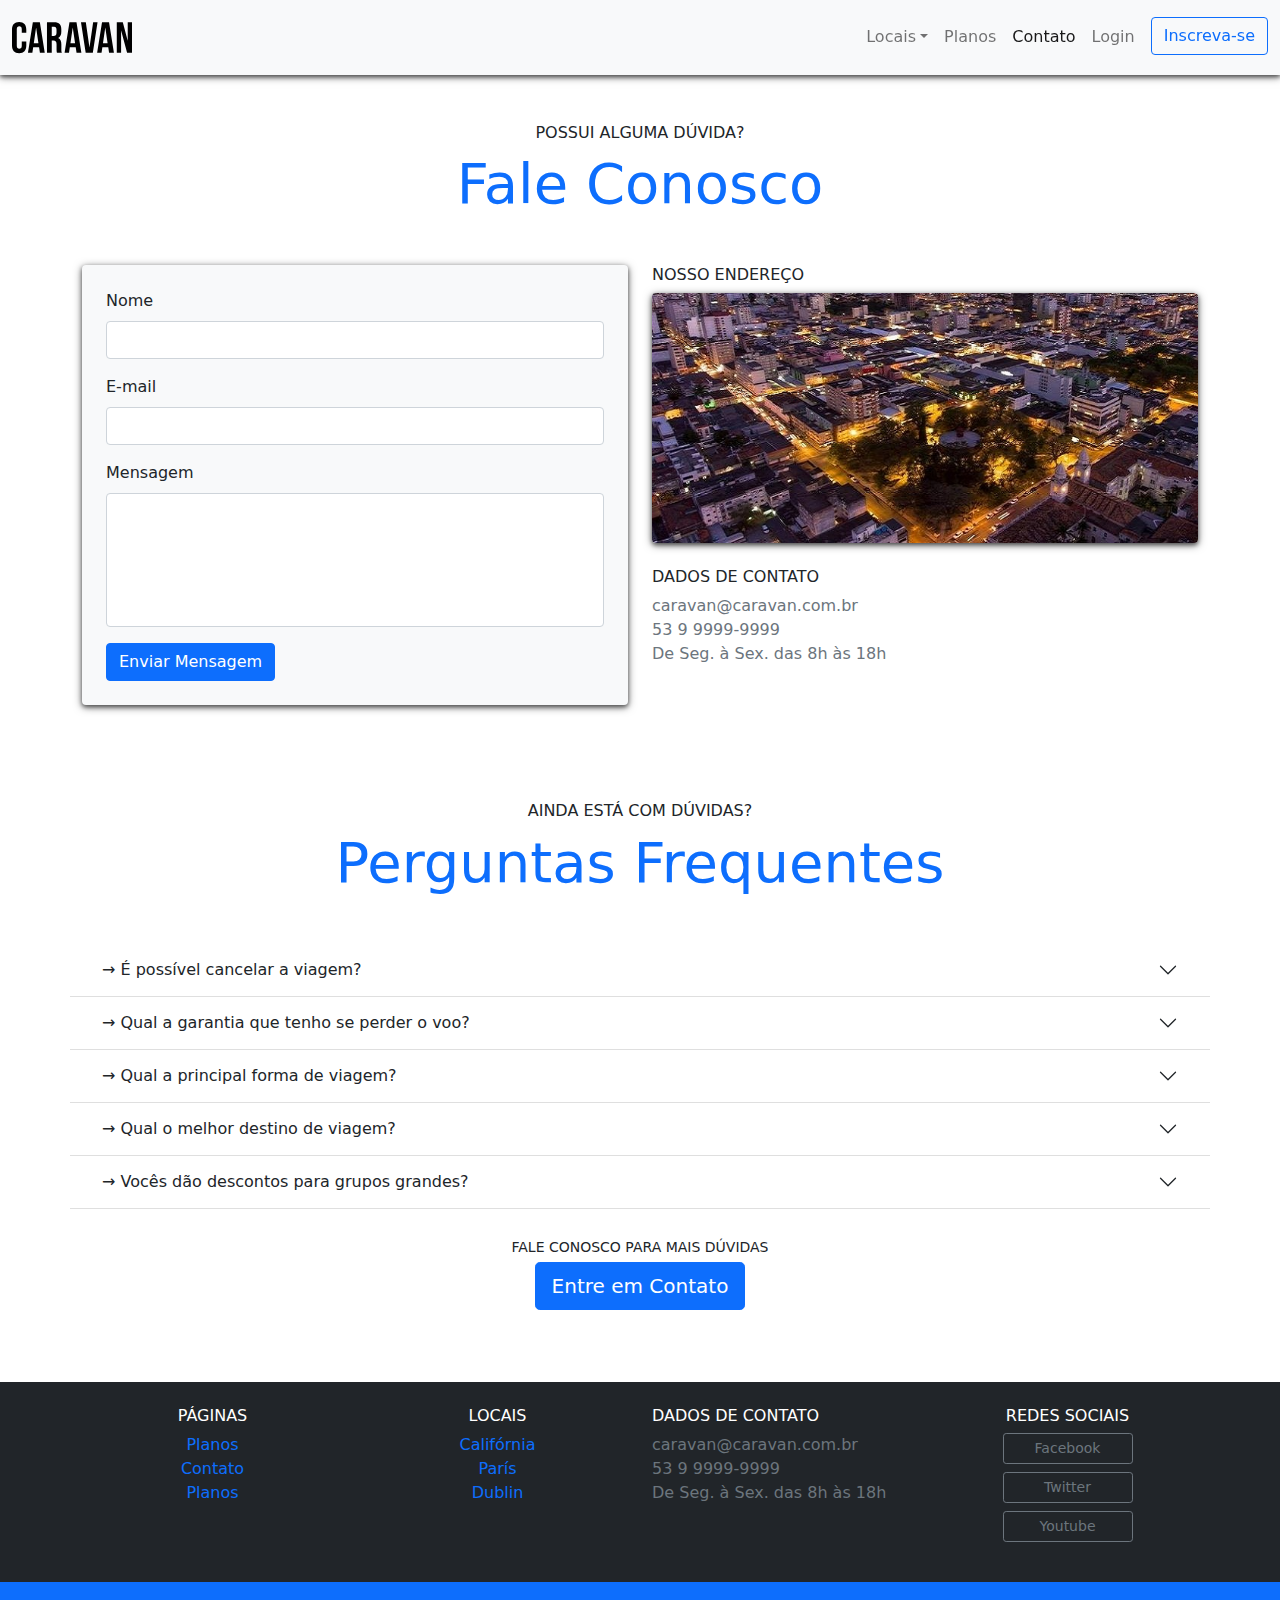
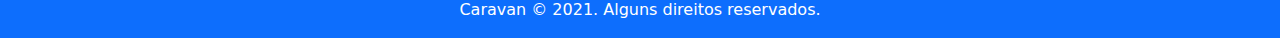
==== contato.html @ 6554577b "inscricao-ok" ====
<!DOCTYPE html>
<html lang="pt-br">
    <head>
        <meta charset="UTF-8" />
        <meta http-equiv="X-UA-Compatible" content="IE=edge" />
        <meta name="viewport" content="width=device-width, initial-scale=1.0, shrink-to-fit=no" />
        <link rel="stylesheet" href="bootstrap.css" />
        <link rel="stylesheet" href="style.css" />
        <title>Caravan - Contato</title>
    </head>
    <body>

        <!---------------------------------------------------------------------------------->
        <!--------------------------- MENU DE NAVEGAÇÃO ------------------------------------>
        <!---------------------------------------------------------------------------------->

        <nav class="navbar fixed-top navbar-expand-md navbar-light bg-light py-3 box-shadow">
            <div class="container-fluid">
                <a class="navbar-brand" href="index.html">
                    <img src="img/caravan.svg" alt="Caravan" />
                </a>
                <button
                    class="navbar-toggler"
                    type="button"
                    data-bs-toggle="collapse"
                    data-bs-target="#navbarSupportedContent"
                    aria-controls="navbarSupportedContent"
                    aria-expanded="false"
                    aria-label="Abrir Navegação"
                >
                    <span class="navbar-toggler-icon"></span>
                </button>
                <div class="collapse navbar-collapse" id="navbarSupportedContent">
                    <ul class="navbar-nav ms-auto">
                        <li class="nav-item dropdown">
                            <a
                                class="nav-link dropdown-toggle"
                                href="local.html"
                                id="navbarDropdown"
                                role="button"
                                data-bs-toggle="dropdown"
                                aria-expanded="false"
                                >Locais</a
                            >
                            <ul class="dropdown-menu" aria-labelledby="navbarDropdown">
                                <li><a class="dropdown-item" href="local.html">Califórnia</a></li>
                                <li><a class="dropdown-item" href="local.html">París</a></li>
                                <li><a class="dropdown-item" href="local.html">Dublin</a></li>
                            </ul>
                        </li>
                        <li class="nav-item">
                            <a class="nav-link" href="planos.html">Planos</a>
                        </li>
                        <li class="nav-item">
                            <a class="nav-link active" href="contato.html">Contato</a>
                        </li>
                        <li class="nav-item">
                            <a class="nav-link" data-bs-toggle="modal" data-bs-target="#modalLogin" href="#">Login</a>
                        </li>
                        <li class="nav-item">
                            <a class="btn btn-outline-primary ms-md-2" href="inscricao.html">Inscreva-se</a>
                        </li>
                    </ul>
                </div>
            </div>
        </nav>

        <!------------------------------------------------------------------------------->
        <!-------------------------------- MODAL ---------------------------------------->
        <!------------------------------------------------------------------------------->

        <div class="modal fade" id="modalLogin" tabindex="-1" aria-labelledby="modalLoginLabel" aria-hidden="true">
            <div class="modal-dialog">
              <div class="modal-content">
                <div class="modal-header">
                    <h5 class="modal-title" id="modalLoginLabel">Entre na sua Conta</h5>
                    <button type="button" class="btn-close" data-bs-dismiss="modal" aria-label="Close"></button>
                </div>
                <div class="modal-body">
                    <form>
                        <div class="mb-3">
                          <label for="loginEmail" class="form-label">E-mail</label>
                          <input type="email" class="form-control" id="loginEmail">
                        </div>
                        <div class="mb-3">
                          <label for="inputPassword" class="form-label">Senha</label>
                          <input type="password" class="form-control" id="inputPassword">
                        </div>
                        <div class="mb-3 form-check">
                          <input type="checkbox" class="form-check-input" id="check-box">
                          <label class="form-check-label" for="check-box">Lembrar-me</label>
                        </div>
                        <button type="submit" class="btn btn-primary">Entrar na conta</button>
                        <div id="passwordHelp" class="form-text">Esqueceu a senha?
                            <a href="$">Clique aqui.</a>
                        </div>
                      </form>
                </div>
              </div>
            </div>
          </div>

        <!------------------------------------------------------------------------------>
        <!------------------------------- CONTATO -------------------------------------->
        <!------------------------------------------------------------------------------>

        <section class="container">
            <div class="my-5 text-center">
                <span class="h6 d-block">POSSUI ALGUMA DÚVIDA?</span>
                <h1 class="display-4 text-primary">Fale Conosco</h1>  
            </div>
            <div class="row">
                <div class="col-lg mb-5">
                    <form class="bg-light rounded p-4 box-shadow" action="">
                        <div class="mb-3">
                            <label for="nome" class="form-label">Nome</label>
                            <input type="text" class="form-control" id="nome">
                        </div>
                        <div class="mb-3">
                            <label for="email" class="form-label">E-mail</label>
                            <input type="email" class="form-control" id="email">
                        </div>
                        <div class="mb-3">
                            <label for="mensagem" class="form-label">Mensagem</label>
                            <textarea class="form-control" id="mensagem" rows="5" style="resize: none"></textarea>
                        </div>
                        <button type="submit" class="btn btn-primary">Enviar Mensagem</button>
                    </form>    
                </div>
                <div class="col-lg">
                    <h2 class="h6">NOSSO ENDEREÇO</h2>
                    <a href="#">
                        <img class="img-fluid box-shadow rounded mb-4" src="img/mapa.png" alt="Endereço da Empresa">
                    </a>
                    <h2 class="h6">DADOS DE CONTATO</h2>
                    <ul class="list-unstyled text-secondary">
                        <li>caravan@caravan.com.br</li>
                        <li>53 9 9999-9999</li>
                        <li>De Seg. à Sex. das 8h às 18h</li>
                    </ul>
                </div>
            </div>    
        </section>

        <!------------------------------------------------------------------------------->
        <!--------------------------------- ACCORDION ----------------------------------->
        <!------------------------------------------------------------------------------->

        <section class="container">
            <div class="my-5 text-center">
                <span class="h6 d-block">AINDA ESTÁ COM DÚVIDAS?</span>
                <h2 class="display-4 text-primary">Perguntas Frequentes</h2>
            </div>
            <div class="accordion accordion-flush row justify-content-center" id="accordionFlushExample">
                <div class="accordion-item .col-4">
                    <h2 class="accordion-header" id="flush-headingOne">
                        <button
                            class="accordion-button collapsed"
                            type="button"
                            data-bs-toggle="collapse"
                            data-bs-target="#flush-collapseOne"
                            aria-expanded="false"
                            aria-controls="flush-collapseOne"
                        >
                            → É possível cancelar a viagem?
                        </button>
                    </h2>
                    <div
                        id="flush-collapseOne"
                        class="accordion-collapse collapse"
                        aria-labelledby="flush-headingOne"
                        data-bs-parent="#accordionFlushExample"
                    >
                        <div class="accordion-body">
                            Conforme o que está previsto em lei, o consumidor que não pode viajar tem o direito de desistir e efetuar facilmente o cancelamento de pacote de viagem sem maiores burocracias. Este procedimento precisa ser tão simples e prático como o fechamento do contrato ou compra das passagens.
                        </div>
                    </div>
                </div>
                <div class="accordion-item .col-4">
                    <h2 class="accordion-header" id="flush-headingTwo">
                        <button
                            class="accordion-button collapsed"
                            type="button"
                            data-bs-toggle="collapse"
                            data-bs-target="#flush-collapseTwo"
                            aria-expanded="false"
                            aria-controls="flush-collapseTwo"
                        >
                            → Qual a garantia que tenho se perder o voo?
                        </button>
                    </h2>
                    <div
                        id="flush-collapseTwo"
                        class="accordion-collapse collapse"
                        aria-labelledby="flush-headingTwo"
                        data-bs-parent="#accordionFlushExample"
                    >
                        <div class="accordion-body">
                            No entanto, nem tudo esta perdido, já que de acordo com as determinações da Agência Nacional de Aviação Civil, ANAC, a passagem aérea tem validade de 12 meses a partir de sua emissão, o que quer dizer que, mesmo perdendo o voo, você não perderá o dinheiro investido na passagem.
                        </div>
                    </div>
                </div>
                <div class="accordion-item .col-4">
                    <h2 class="accordion-header" id="flush-headingThree">
                        <button
                            class="accordion-button collapsed"
                            type="button"
                            data-bs-toggle="collapse"
                            data-bs-target="#flush-collapseThree"
                            aria-expanded="false"
                            aria-controls="flush-collapseThree"
                        >
                            → Qual a principal forma de viagem?
                        </button>
                    </h2>
                    <div
                        id="flush-collapseThree"
                        class="accordion-collapse collapse"
                        aria-labelledby="flush-headingThree"
                        data-bs-parent="#accordionFlushExample"
                    >
                        <div class="accordion-body">
                            Caso a viagem seja durante as suas férias ou folgas, você deve considerar destinos mais próximos. O custo de passagens aéreas mais o tempo que você vai passar no avião não compensa uma semana na Europa ou em qualquer outro lugar longe. Isso faz com que o custo benefício da viagem (levando em consideração as experiências que você poderia ter) seja muito baixo.
                        </div>
                    </div>
                </div>
                <div class="accordion-item .col-6">
                    <h2 class="accordion-header" id="flush-headingFour">
                        <button
                            class="accordion-button collapsed"
                            type="button"
                            data-bs-toggle="collapse"
                            data-bs-target="#flush-collapseFour"
                            aria-expanded="false"
                            aria-controls="flush-collapseFour"
                        >
                            → Qual o melhor destino de viagem?
                        </button>
                    </h2>
                    <div
                        id="flush-collapseFour"
                        class="accordion-collapse collapse"
                        aria-labelledby="flush-headingFour"
                        data-bs-parent="#accordionFlushExample"
                    >
                        <div class="accordion-body">
                            O interesse crescente dos brasileiros (e estrangeiros) pela - Califórnia (EUA) tem motivo! Dentro da nossa lista, certamente este é o país que reúne mais atrativos: praias, comida boa, belíssima arquitetura, voos diretos do Brasil e um custo bem mais baixo que seus vizinhos do norte.
                        </div>
                    </div>
                </div>
                <div class="accordion-item .col-6">
                    <h2 class="accordion-header" id="flush-headingFive">
                        <button
                            class="accordion-button collapsed"
                            type="button"
                            data-bs-toggle="collapse"
                            data-bs-target="#flush-collapseFive"
                            aria-expanded="false"
                            aria-controls="flush-collapseFive"
                        >
                            → Vocês dão descontos para grupos grandes?
                        </button>
                    </h2>
                    <div
                        id="flush-collapseFive"
                        class="accordion-collapse collapse"
                        aria-labelledby="flush-headingFive"
                        data-bs-parent="#accordionFlushExample"
                    >
                        <div class="accordion-body">
                            Sim, se houver um grupo de no mínimo 8 pessoas, entrar em conotato conosco. Nossa idéia é sempre dar descontos para grupos de pessoas que fazem viagens juntos.
                        </div>
                    </div>
                </div>
            <div class="text-center my-4">
                <p class="small m-1">FALE CONOSCO PARA MAIS DÚVIDAS</p>
                <a class="btn btn-primary btn-lg" href="contato.html">Entre em Contato</a>
            </div>
        </section>

        <!------------------------------------------------------------------------------->
        <!---------------------------------- FOOTER ------------------------------------->
        <!------------------------------------------------------------------------------->

        <footer class="bg-dark text-white mt-5">
            <div class="container py-4">
                <div class="row">
                    <div class="col-md-3 col-6 text-center">
                        <h4 class="h6">PÁGINAS</h4>
                        <ul class="list-unstyled">
                            <li>
                                <a href="planos.html">Planos</a>
                            </li>
                            <li>
                                <a href="contato.html">Contato</a>
                            </li>
                            <li>
                                <a href="inscricao.html">Planos</a>
                            </li>
                        </ul>
                    </div>
                    <div class="col-md-3 col-6 text-center">
                        <h4 class="h6">LOCAIS</h4>
                        <ul class="list-unstyled">
                            <li>
                                <a href="local.html">Califórnia</a>
                            </li>
                            <li>
                                <a href="local.html">París</a>
                            </li>
                            <li>
                                <a href="local.html">Dublin</a>
                            </li>
                        </ul>
                    </div>
                    <div class="col-md-3 col-6 ">
                        <h4 class="h6">DADOS DE CONTATO</h4>
                        <ul class="list-unstyled text-secondary">
                            <li>caravan@caravan.com.br</li>
                            <li>53 9 9999-9999</li>
                            <li>De Seg. à Sex. das 8h às 18h</li>
                        </ul>
                    </div>
                    <div class="col-md-3 col-6 text-center">
                        <h4 class="h6">REDES SOCIAIS</h4>
                        <ul class="list-unstyled">
                            <li>
                                <a class="btn btn-outline-secondary btn-sm d-block mb-2 mx-auto" style="max-width: 130px;" href="#">Facebook</a>
                            </li>
                            <li>
                                <a class="btn btn-outline-secondary btn-sm d-block mb-2 mx-auto" style="max-width: 130px;" href="#">Twitter</a>
                            </li>
                            <li>
                                <a class="btn btn-outline-secondary btn-sm d-block mb-2 mx-auto" style="max-width: 130px;" href="#">Youtube</a>
                            </li>
                        </ul>
                    </div>
                </div>
            </div>
            <div class="bg-primary text-center py-3">
                <p class="mb-0">Caravan © 2021. Alguns direitos reservados.</p>
            </div>
        </footer>

        <!------------------------------------------------------------------------------->
        <!--------------------------------- SCRIPTS ------------------------------------->
        <!------------------------------------------------------------------------------->

        <script type="text/javascript" src="bootstrap.js"></script>
        <script type="text/javascript" src="app.js"></script>
    </body>
</html>
---- style.css ----
body {
    padding-top: 75px; /* Para que o menu de navegação não fique por cima do conteúdo inicial do body. */
}

.box-shadow {
    box-shadow: 0 2px 4px 0 rgba(0, 0, 0, 0.5), 0 2px 8px 0 rgba(0, 0, 0, 0.5);
}

#home-quote {
    background: url(../img/bg-quote.jpg);
    background-size: cover;
}

a {
    text-decoration: none;
}

.lista-plano li {
    padding: 1rem;
}
.lista-plano li + li {
    border-top: 1px solid rgba(0, 0, 0, 0.2);
}

input::-webkit-outer-spin-button,
input::-webkit-inner-spin-button {
    -webkit-appearance: none;
    margin: 0;
}

input[type="number"] {
    -moz-appearance: textfield;
}

@media (max-width: 767px) {
    #home-quote .display-4 {
        font-size: 2.5rem;
    }
    body {
        padding: 0;
    }
    .fixed-top {
        position: relative;
    }
}
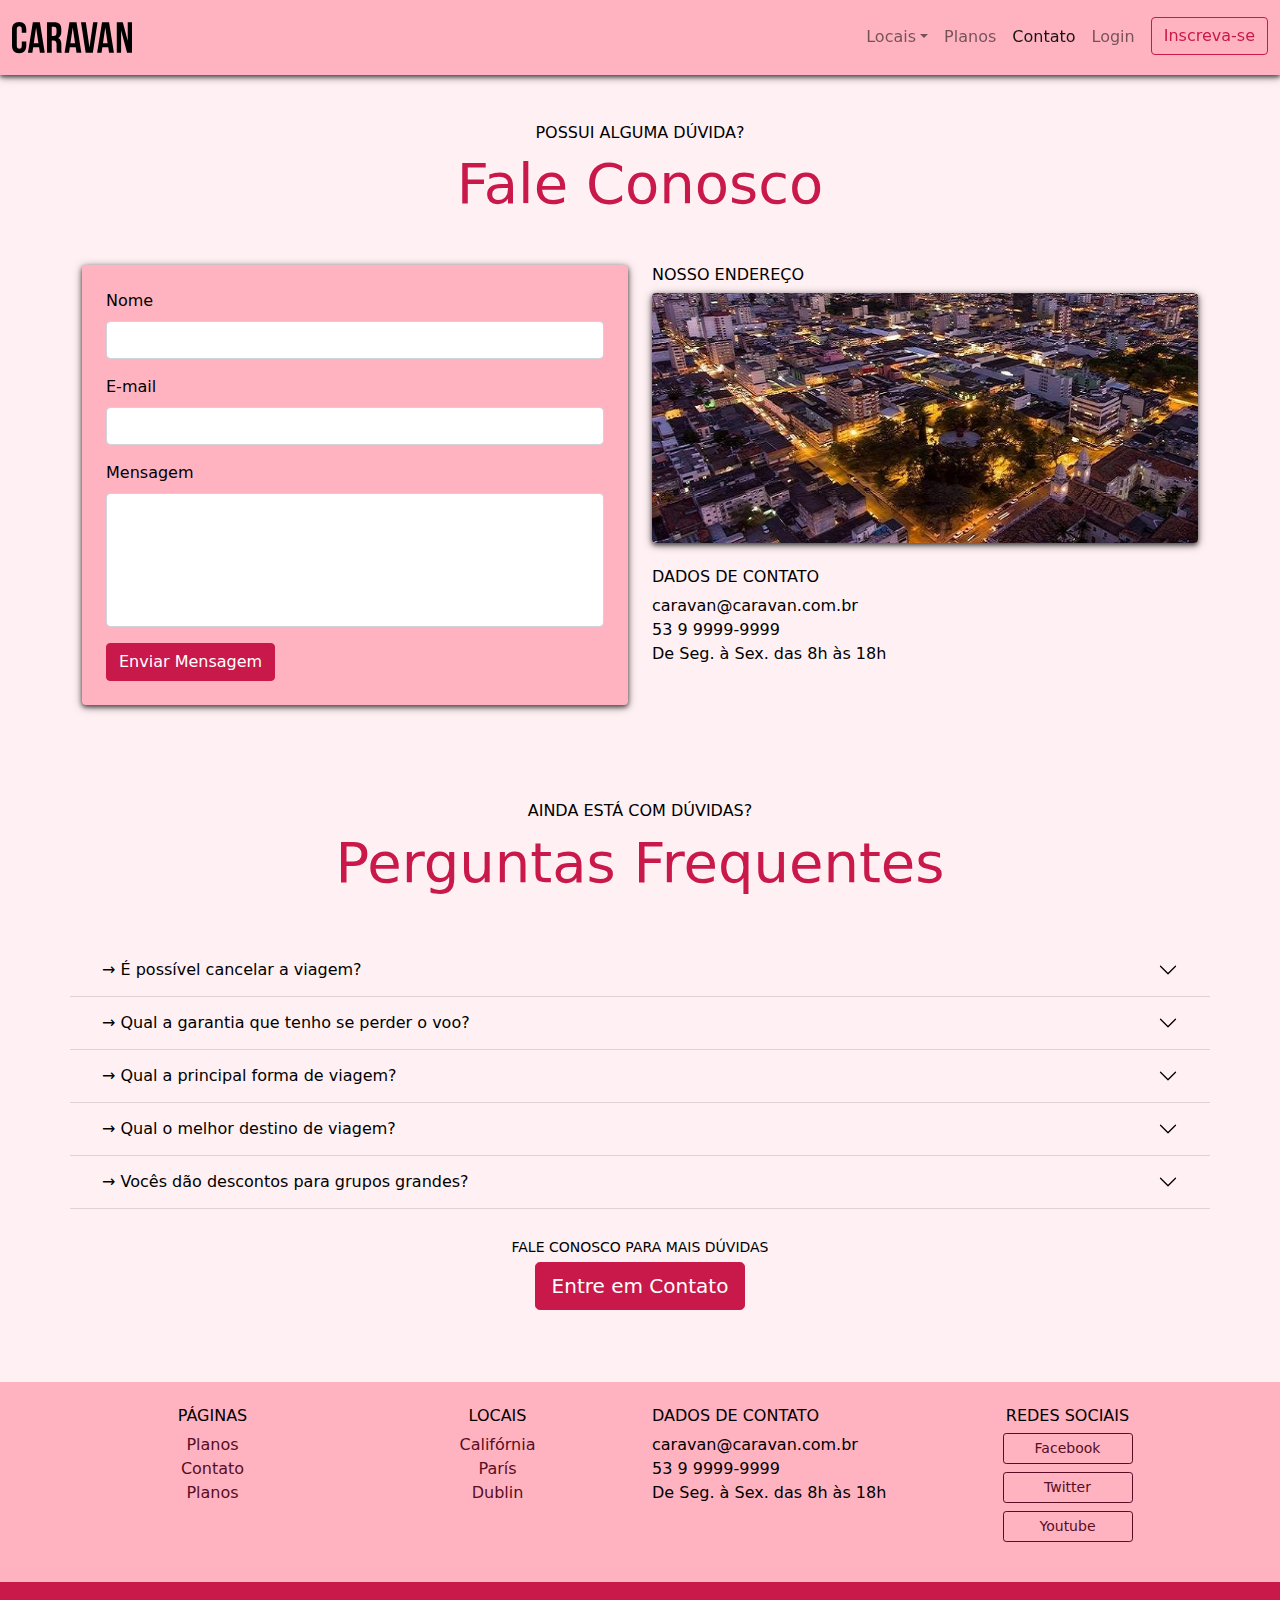
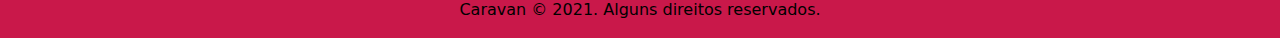
==== commit 6edccdbe: "style-colors" ====
--- a/contato.html
+++ b/contato.html
@@ -4,8 +4,8 @@
         <meta charset="UTF-8" />
         <meta http-equiv="X-UA-Compatible" content="IE=edge" />
         <meta name="viewport" content="width=device-width, initial-scale=1.0, shrink-to-fit=no" />
-        <link rel="stylesheet" href="bootstrap.css" />
-        <link rel="stylesheet" href="style.css" />
+        <link rel="stylesheet" href="css/bootstrap.css" />
+        <link rel="stylesheet" href="css/style.css" />
         <title>Caravan - Contato</title>
     </head>
     <body>
@@ -71,7 +71,7 @@
 
         <div class="modal fade" id="modalLogin" tabindex="-1" aria-labelledby="modalLoginLabel" aria-hidden="true">
             <div class="modal-dialog">
-              <div class="modal-content">
+              <div class="modal-content bg-quite-white">
                 <div class="modal-header">
                     <h5 class="modal-title" id="modalLoginLabel">Entre na sua Conta</h5>
                     <button type="button" class="btn-close" data-bs-dismiss="modal" aria-label="Close"></button>
@@ -87,8 +87,8 @@
                           <input type="password" class="form-control" id="inputPassword">
                         </div>
                         <div class="mb-3 form-check">
-                          <input type="checkbox" class="form-check-input" id="check-box">
-                          <label class="form-check-label" for="check-box">Lembrar-me</label>
+                          <input type="checkbox" class="form-check-input pointer" id="check-box">
+                          <label class="form-check-label pointer" for="check-box">Lembrar-me</label>
                         </div>
                         <button type="submit" class="btn btn-primary">Entrar na conta</button>
                         <div id="passwordHelp" class="form-text">Esqueceu a senha?
@@ -133,7 +133,7 @@
                         <img class="img-fluid box-shadow rounded mb-4" src="img/mapa.png" alt="Endereço da Empresa">
                     </a>
                     <h2 class="h6">DADOS DE CONTATO</h2>
-                    <ul class="list-unstyled text-secondary">
+                    <ul class="list-unstyled">
                         <li>caravan@caravan.com.br</li>
                         <li>53 9 9999-9999</li>
                         <li>De Seg. à Sex. das 8h às 18h</li>
@@ -282,7 +282,7 @@
         <!---------------------------------- FOOTER ------------------------------------->
         <!------------------------------------------------------------------------------->
 
-        <footer class="bg-dark text-white mt-5">
+        <footer class="bg-dark  mt-5">
             <div class="container py-4">
                 <div class="row">
                     <div class="col-md-3 col-6 text-center">
@@ -315,7 +315,7 @@
                     </div>
                     <div class="col-md-3 col-6 ">
                         <h4 class="h6">DADOS DE CONTATO</h4>
-                        <ul class="list-unstyled text-secondary">
+                        <ul class="list-unstyled">
                             <li>caravan@caravan.com.br</li>
                             <li>53 9 9999-9999</li>
                             <li>De Seg. à Sex. das 8h às 18h</li>
@@ -346,7 +346,6 @@
         <!--------------------------------- SCRIPTS ------------------------------------->
         <!------------------------------------------------------------------------------->
 
-        <script type="text/javascript" src="bootstrap.js"></script>
-        <script type="text/javascript" src="app.js"></script>
+        <script type="text/javascript" src="js/bootstrap.js"></script>
     </body>
 </html>
--- a/css/style.css
+++ b/css/style.css
@@ -0,0 +1,53 @@
+body {
+    padding-top: 75px; /* Para que o menu de navegação não fique por cima do conteúdo inicial do body. */
+}
+
+.box-shadow {
+    box-shadow: 0 2px 4px 0 rgba(0, 0, 0, 0.5), 0 2px 8px 0 rgba(0, 0, 0, 0.5);
+}
+
+#home-quote {
+    background: url(../img/bg-quote.jpg);
+    background-size: cover;
+}
+
+a {
+    text-decoration: none;
+}
+
+.lista-plano li {
+    padding: 1rem;
+}
+.lista-plano li + li {
+    border-top: 1px solid rgba(0, 0, 0, 0.2);
+}
+
+.bg-quite-white {
+    background-color: #fff0f3 !important;
+}
+
+.pointer:hover {
+    cursor: pointer;
+}
+
+input::-webkit-outer-spin-button,
+input::-webkit-inner-spin-button {
+    -webkit-appearance: none;
+    margin: 0;
+}
+
+input[type="number"] {
+    -moz-appearance: textfield;
+}
+
+@media (max-width: 767px) {
+    #home-quote .display-4 {
+        font-size: 2.5rem;
+    }
+    body {
+        padding: 0;
+    }
+    .fixed-top {
+        position: relative;
+    }
+}
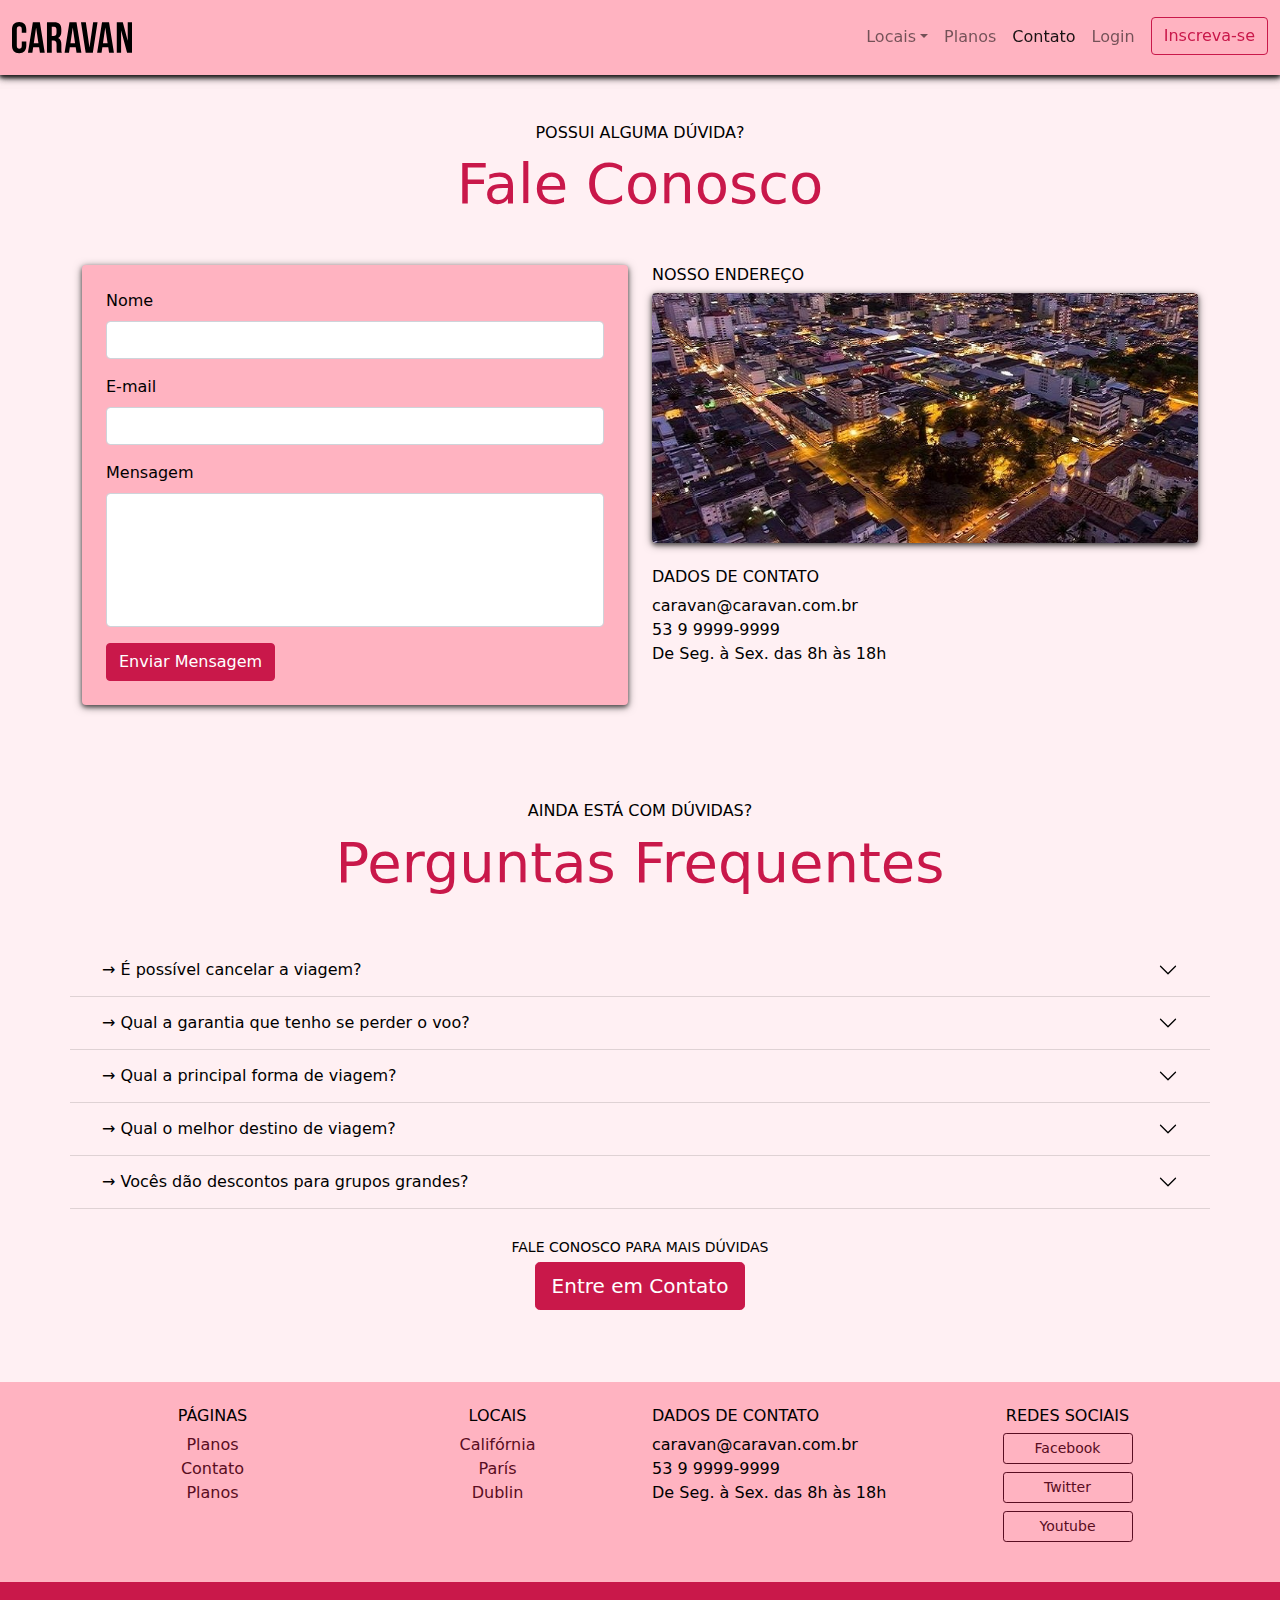
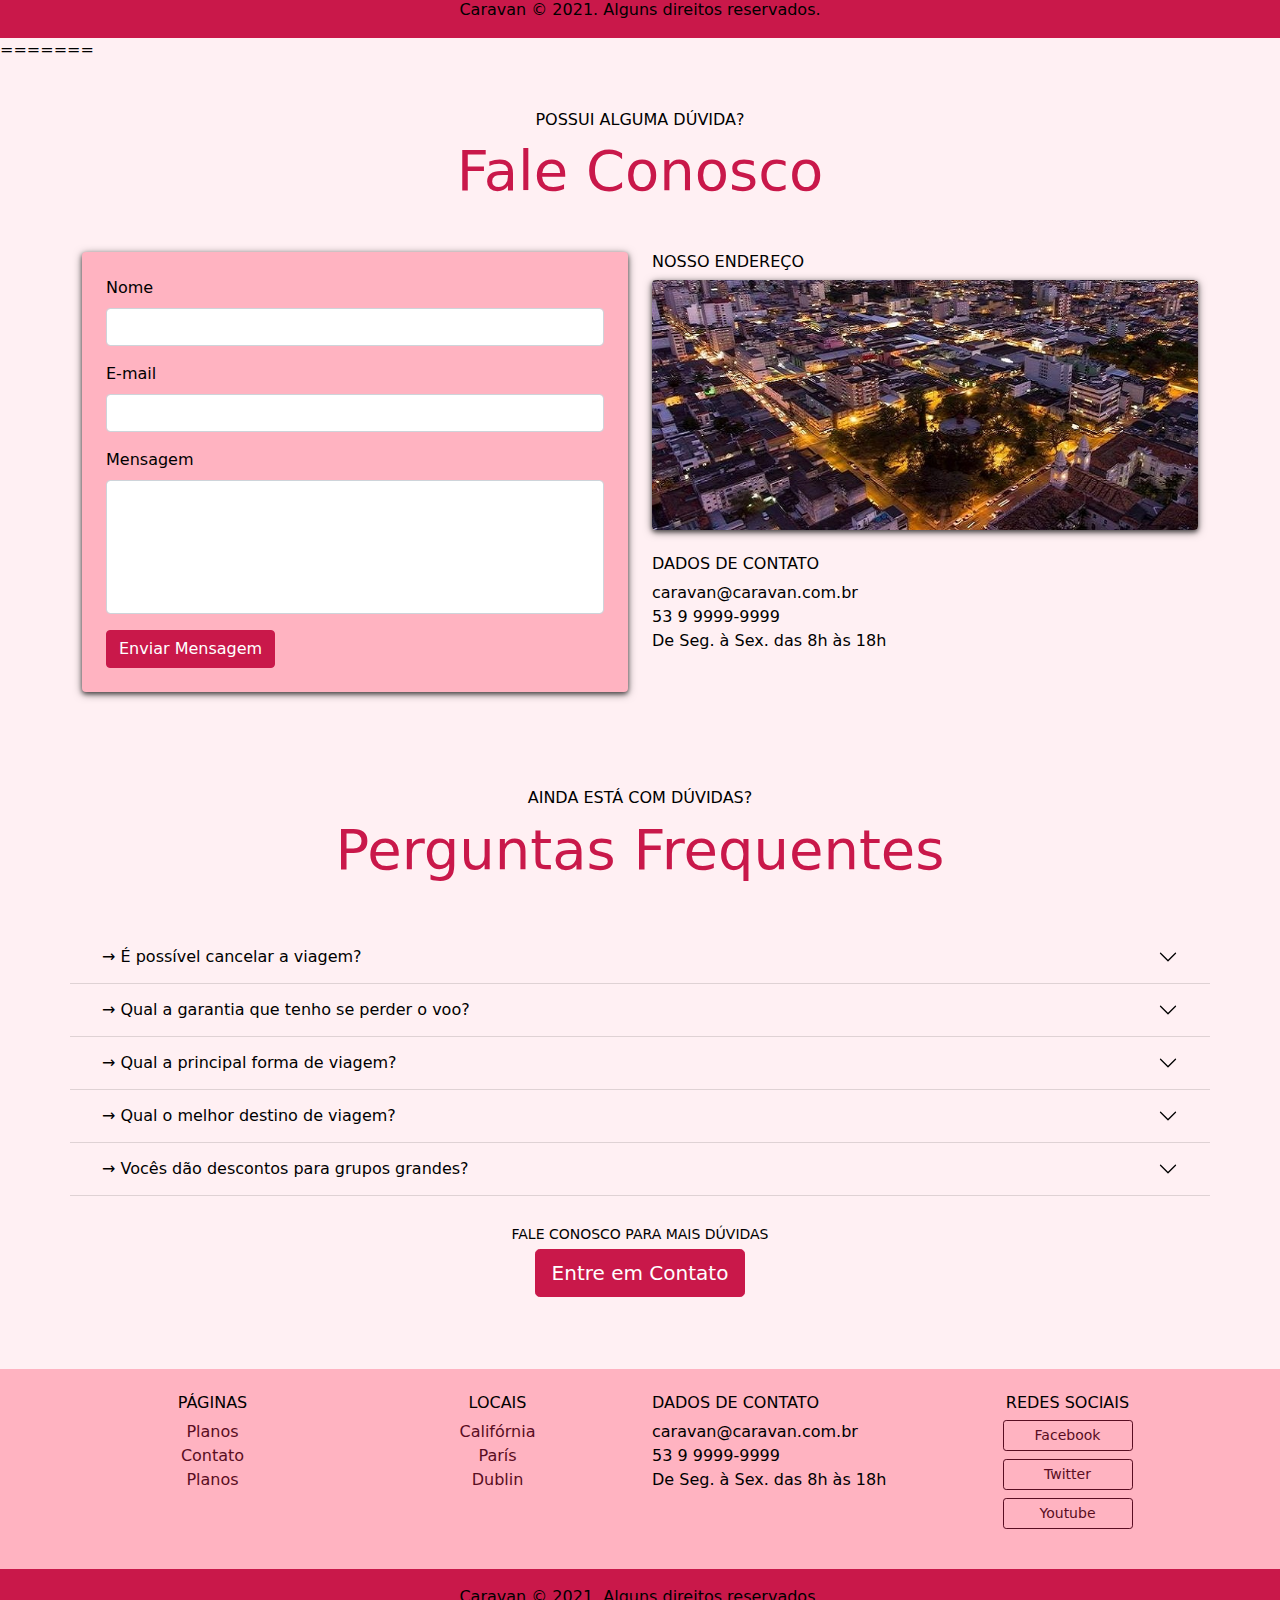
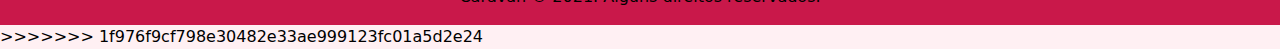
==== commit d7fa8eac: "removing-bug-menu-dropdown-nav" ====
--- a/contato.html
+++ b/contato.html
@@ -1,351 +1,4 @@
-<!DOCTYPE html>
-<html lang="pt-br">
-    <head>
-        <meta charset="UTF-8" />
-        <meta http-equiv="X-UA-Compatible" content="IE=edge" />
-        <meta name="viewport" content="width=device-width, initial-scale=1.0, shrink-to-fit=no" />
-        <link rel="stylesheet" href="css/bootstrap.css" />
-        <link rel="stylesheet" href="css/style.css" />
-        <title>Caravan - Contato</title>
-    </head>
-    <body>
-
-        <!---------------------------------------------------------------------------------->
-        <!--------------------------- MENU DE NAVEGAÇÃO ------------------------------------>
-        <!---------------------------------------------------------------------------------->
-
-        <nav class="navbar fixed-top navbar-expand-md navbar-light bg-light py-3 box-shadow">
-            <div class="container-fluid">
-                <a class="navbar-brand" href="index.html">
-                    <img src="img/caravan.svg" alt="Caravan" />
-                </a>
-                <button
-                    class="navbar-toggler"
-                    type="button"
-                    data-bs-toggle="collapse"
-                    data-bs-target="#navbarSupportedContent"
-                    aria-controls="navbarSupportedContent"
-                    aria-expanded="false"
-                    aria-label="Abrir Navegação"
-                >
-                    <span class="navbar-toggler-icon"></span>
-                </button>
-                <div class="collapse navbar-collapse" id="navbarSupportedContent">
-                    <ul class="navbar-nav ms-auto">
-                        <li class="nav-item dropdown">
-                            <a
-                                class="nav-link dropdown-toggle"
-                                href="local.html"
-                                id="navbarDropdown"
-                                role="button"
-                                data-bs-toggle="dropdown"
-                                aria-expanded="false"
-                                >Locais</a
-                            >
-                            <ul class="dropdown-menu" aria-labelledby="navbarDropdown">
-                                <li><a class="dropdown-item" href="local.html">Califórnia</a></li>
-                                <li><a class="dropdown-item" href="local.html">París</a></li>
-                                <li><a class="dropdown-item" href="local.html">Dublin</a></li>
-                            </ul>
-                        </li>
-                        <li class="nav-item">
-                            <a class="nav-link" href="planos.html">Planos</a>
-                        </li>
-                        <li class="nav-item">
-                            <a class="nav-link active" href="contato.html">Contato</a>
-                        </li>
-                        <li class="nav-item">
-                            <a class="nav-link" data-bs-toggle="modal" data-bs-target="#modalLogin" href="#">Login</a>
-                        </li>
-                        <li class="nav-item">
-                            <a class="btn btn-outline-primary ms-md-2" href="inscricao.html">Inscreva-se</a>
-                        </li>
-                    </ul>
-                </div>
-            </div>
-        </nav>
-
-        <!------------------------------------------------------------------------------->
-        <!-------------------------------- MODAL ---------------------------------------->
-        <!------------------------------------------------------------------------------->
-
-        <div class="modal fade" id="modalLogin" tabindex="-1" aria-labelledby="modalLoginLabel" aria-hidden="true">
-            <div class="modal-dialog">
-              <div class="modal-content bg-quite-white">
-                <div class="modal-header">
-                    <h5 class="modal-title" id="modalLoginLabel">Entre na sua Conta</h5>
-                    <button type="button" class="btn-close" data-bs-dismiss="modal" aria-label="Close"></button>
-                </div>
-                <div class="modal-body">
-                    <form>
-                        <div class="mb-3">
-                          <label for="loginEmail" class="form-label">E-mail</label>
-                          <input type="email" class="form-control" id="loginEmail">
-                        </div>
-                        <div class="mb-3">
-                          <label for="inputPassword" class="form-label">Senha</label>
-                          <input type="password" class="form-control" id="inputPassword">
-                        </div>
-                        <div class="mb-3 form-check">
-                          <input type="checkbox" class="form-check-input pointer" id="check-box">
-                          <label class="form-check-label pointer" for="check-box">Lembrar-me</label>
-                        </div>
-                        <button type="submit" class="btn btn-primary">Entrar na conta</button>
-                        <div id="passwordHelp" class="form-text">Esqueceu a senha?
-                            <a href="$">Clique aqui.</a>
-                        </div>
-                      </form>
-                </div>
-              </div>
-            </div>
-          </div>
-
-        <!------------------------------------------------------------------------------>
-        <!------------------------------- CONTATO -------------------------------------->
-        <!------------------------------------------------------------------------------>
-
-        <section class="container">
-            <div class="my-5 text-center">
-                <span class="h6 d-block">POSSUI ALGUMA DÚVIDA?</span>
-                <h1 class="display-4 text-primary">Fale Conosco</h1>  
-            </div>
-            <div class="row">
-                <div class="col-lg mb-5">
-                    <form class="bg-light rounded p-4 box-shadow" action="">
-                        <div class="mb-3">
-                            <label for="nome" class="form-label">Nome</label>
-                            <input type="text" class="form-control" id="nome">
-                        </div>
-                        <div class="mb-3">
-                            <label for="email" class="form-label">E-mail</label>
-                            <input type="email" class="form-control" id="email">
-                        </div>
-                        <div class="mb-3">
-                            <label for="mensagem" class="form-label">Mensagem</label>
-                            <textarea class="form-control" id="mensagem" rows="5" style="resize: none"></textarea>
-                        </div>
-                        <button type="submit" class="btn btn-primary">Enviar Mensagem</button>
-                    </form>    
-                </div>
-                <div class="col-lg">
-                    <h2 class="h6">NOSSO ENDEREÇO</h2>
-                    <a href="#">
-                        <img class="img-fluid box-shadow rounded mb-4" src="img/mapa.png" alt="Endereço da Empresa">
-                    </a>
-                    <h2 class="h6">DADOS DE CONTATO</h2>
-                    <ul class="list-unstyled">
-                        <li>caravan@caravan.com.br</li>
-                        <li>53 9 9999-9999</li>
-                        <li>De Seg. à Sex. das 8h às 18h</li>
-                    </ul>
-                </div>
-            </div>    
-        </section>
-
-        <!------------------------------------------------------------------------------->
-        <!--------------------------------- ACCORDION ----------------------------------->
-        <!------------------------------------------------------------------------------->
-
-        <section class="container">
-            <div class="my-5 text-center">
-                <span class="h6 d-block">AINDA ESTÁ COM DÚVIDAS?</span>
-                <h2 class="display-4 text-primary">Perguntas Frequentes</h2>
-            </div>
-            <div class="accordion accordion-flush row justify-content-center" id="accordionFlushExample">
-                <div class="accordion-item .col-4">
-                    <h2 class="accordion-header" id="flush-headingOne">
-                        <button
-                            class="accordion-button collapsed"
-                            type="button"
-                            data-bs-toggle="collapse"
-                            data-bs-target="#flush-collapseOne"
-                            aria-expanded="false"
-                            aria-controls="flush-collapseOne"
-                        >
-                            → É possível cancelar a viagem?
-                        </button>
-                    </h2>
-                    <div
-                        id="flush-collapseOne"
-                        class="accordion-collapse collapse"
-                        aria-labelledby="flush-headingOne"
-                        data-bs-parent="#accordionFlushExample"
-                    >
-                        <div class="accordion-body">
-                            Conforme o que está previsto em lei, o consumidor que não pode viajar tem o direito de desistir e efetuar facilmente o cancelamento de pacote de viagem sem maiores burocracias. Este procedimento precisa ser tão simples e prático como o fechamento do contrato ou compra das passagens.
-                        </div>
-                    </div>
-                </div>
-                <div class="accordion-item .col-4">
-                    <h2 class="accordion-header" id="flush-headingTwo">
-                        <button
-                            class="accordion-button collapsed"
-                            type="button"
-                            data-bs-toggle="collapse"
-                            data-bs-target="#flush-collapseTwo"
-                            aria-expanded="false"
-                            aria-controls="flush-collapseTwo"
-                        >
-                            → Qual a garantia que tenho se perder o voo?
-                        </button>
-                    </h2>
-                    <div
-                        id="flush-collapseTwo"
-                        class="accordion-collapse collapse"
-                        aria-labelledby="flush-headingTwo"
-                        data-bs-parent="#accordionFlushExample"
-                    >
-                        <div class="accordion-body">
-                            No entanto, nem tudo esta perdido, já que de acordo com as determinações da Agência Nacional de Aviação Civil, ANAC, a passagem aérea tem validade de 12 meses a partir de sua emissão, o que quer dizer que, mesmo perdendo o voo, você não perderá o dinheiro investido na passagem.
-                        </div>
-                    </div>
-                </div>
-                <div class="accordion-item .col-4">
-                    <h2 class="accordion-header" id="flush-headingThree">
-                        <button
-                            class="accordion-button collapsed"
-                            type="button"
-                            data-bs-toggle="collapse"
-                            data-bs-target="#flush-collapseThree"
-                            aria-expanded="false"
-                            aria-controls="flush-collapseThree"
-                        >
-                            → Qual a principal forma de viagem?
-                        </button>
-                    </h2>
-                    <div
-                        id="flush-collapseThree"
-                        class="accordion-collapse collapse"
-                        aria-labelledby="flush-headingThree"
-                        data-bs-parent="#accordionFlushExample"
-                    >
-                        <div class="accordion-body">
-                            Caso a viagem seja durante as suas férias ou folgas, você deve considerar destinos mais próximos. O custo de passagens aéreas mais o tempo que você vai passar no avião não compensa uma semana na Europa ou em qualquer outro lugar longe. Isso faz com que o custo benefício da viagem (levando em consideração as experiências que você poderia ter) seja muito baixo.
-                        </div>
-                    </div>
-                </div>
-                <div class="accordion-item .col-6">
-                    <h2 class="accordion-header" id="flush-headingFour">
-                        <button
-                            class="accordion-button collapsed"
-                            type="button"
-                            data-bs-toggle="collapse"
-                            data-bs-target="#flush-collapseFour"
-                            aria-expanded="false"
-                            aria-controls="flush-collapseFour"
-                        >
-                            → Qual o melhor destino de viagem?
-                        </button>
-                    </h2>
-                    <div
-                        id="flush-collapseFour"
-                        class="accordion-collapse collapse"
-                        aria-labelledby="flush-headingFour"
-                        data-bs-parent="#accordionFlushExample"
-                    >
-                        <div class="accordion-body">
-                            O interesse crescente dos brasileiros (e estrangeiros) pela - Califórnia (EUA) tem motivo! Dentro da nossa lista, certamente este é o país que reúne mais atrativos: praias, comida boa, belíssima arquitetura, voos diretos do Brasil e um custo bem mais baixo que seus vizinhos do norte.
-                        </div>
-                    </div>
-                </div>
-                <div class="accordion-item .col-6">
-                    <h2 class="accordion-header" id="flush-headingFive">
-                        <button
-                            class="accordion-button collapsed"
-                            type="button"
-                            data-bs-toggle="collapse"
-                            data-bs-target="#flush-collapseFive"
-                            aria-expanded="false"
-                            aria-controls="flush-collapseFive"
-                        >
-                            → Vocês dão descontos para grupos grandes?
-                        </button>
-                    </h2>
-                    <div
-                        id="flush-collapseFive"
-                        class="accordion-collapse collapse"
-                        aria-labelledby="flush-headingFive"
-                        data-bs-parent="#accordionFlushExample"
-                    >
-                        <div class="accordion-body">
-                            Sim, se houver um grupo de no mínimo 8 pessoas, entrar em conotato conosco. Nossa idéia é sempre dar descontos para grupos de pessoas que fazem viagens juntos.
-                        </div>
-                    </div>
-                </div>
-            <div class="text-center my-4">
-                <p class="small m-1">FALE CONOSCO PARA MAIS DÚVIDAS</p>
-                <a class="btn btn-primary btn-lg" href="contato.html">Entre em Contato</a>
-            </div>
-        </section>
-
-        <!------------------------------------------------------------------------------->
-        <!---------------------------------- FOOTER ------------------------------------->
-        <!------------------------------------------------------------------------------->
-
-        <footer class="bg-dark  mt-5">
-            <div class="container py-4">
-                <div class="row">
-                    <div class="col-md-3 col-6 text-center">
-                        <h4 class="h6">PÁGINAS</h4>
-                        <ul class="list-unstyled">
-                            <li>
-                                <a href="planos.html">Planos</a>
-                            </li>
-                            <li>
-                                <a href="contato.html">Contato</a>
-                            </li>
-                            <li>
-                                <a href="inscricao.html">Planos</a>
-                            </li>
-                        </ul>
-                    </div>
-                    <div class="col-md-3 col-6 text-center">
-                        <h4 class="h6">LOCAIS</h4>
-                        <ul class="list-unstyled">
-                            <li>
-                                <a href="local.html">Califórnia</a>
-                            </li>
-                            <li>
-                                <a href="local.html">París</a>
-                            </li>
-                            <li>
-                                <a href="local.html">Dublin</a>
-                            </li>
-                        </ul>
-                    </div>
-                    <div class="col-md-3 col-6 ">
-                        <h4 class="h6">DADOS DE CONTATO</h4>
-                        <ul class="list-unstyled">
-                            <li>caravan@caravan.com.br</li>
-                            <li>53 9 9999-9999</li>
-                            <li>De Seg. à Sex. das 8h às 18h</li>
-                        </ul>
-                    </div>
-                    <div class="col-md-3 col-6 text-center">
-                        <h4 class="h6">REDES SOCIAIS</h4>
-                        <ul class="list-unstyled">
-                            <li>
-                                <a class="btn btn-outline-secondary btn-sm d-block mb-2 mx-auto" style="max-width: 130px;" href="#">Facebook</a>
-                            </li>
-                            <li>
-                                <a class="btn btn-outline-secondary btn-sm d-block mb-2 mx-auto" style="max-width: 130px;" href="#">Twitter</a>
-                            </li>
-                            <li>
-                                <a class="btn btn-outline-secondary btn-sm d-block mb-2 mx-auto" style="max-width: 130px;" href="#">Youtube</a>
-                            </li>
-                        </ul>
-                    </div>
-                </div>
-            </div>
-            <div class="bg-primary text-center py-3">
-                <p class="mb-0">Caravan © 2021. Alguns direitos reservados.</p>
-            </div>
-        </footer>
-
-        <!------------------------------------------------------------------------------->
-        <!--------------------------------- SCRIPTS ------------------------------------->
-        <!------------------------------------------------------------------------------->
-
-        <script type="text/javascript" src="js/bootstrap.js"></script>
-    </body>
-</html>
+<!DOCTYPE html><html lang="pt-br"> <head> <meta charset="UTF-8"/> <meta http-equiv="X-UA-Compatible" content="IE=edge"/> <meta name="viewport" content="width=device-width, initial-scale=1.0, shrink-to-fit=no"/> <link rel="stylesheet" href="css/bootstrap.css"/> <link rel="stylesheet" href="css/style.css"/> <title>Caravan - Contato</title> </head> <body> <nav class="navbar fixed-top navbar-expand-md navbar-light bg-light py-3 box-shadow"> <div class="container-fluid"> <a class="navbar-brand" href="index.html"> <img src="img/caravan.svg" alt="Caravan"/> </a> <button class="navbar-toggler" type="button" data-bs-toggle="collapse" data-bs-target="#navbarSupportedContent" aria-controls="navbarSupportedContent" aria-expanded="false" aria-label="Abrir Navegação" > <span class="navbar-toggler-icon"></span> </button> <div class="collapse navbar-collapse" id="navbarSupportedContent"> <ul class="navbar-nav ms-auto"> <li class="nav-item dropdown"> <a class="nav-link dropdown-toggle" href="local.html" id="navbarDropdown" role="button" data-bs-toggle="dropdown" aria-expanded="false" >Locais</a > <ul class="dropdown-menu bg-quite-white" aria-labelledby="navbarDropdown"> <li><a class="dropdown-item" href="local.html">Califórnia</a></li><li><a class="dropdown-item" href="local.html">París</a></li><li><a class="dropdown-item" href="local.html">Dublin</a></li></ul> </li><li class="nav-item"> <a class="nav-link" href="planos.html">Planos</a> </li><li class="nav-item"> <a class="nav-link active" href="contato.html">Contato</a> </li><li class="nav-item"> <a class="nav-link" data-bs-toggle="modal" data-bs-target="#modalLogin" href="#">Login</a> </li><li class="nav-item"> <a class="btn btn-outline-primary ms-md-2" href="inscricao.html">Inscreva-se</a> </li></ul> </div></div></nav> <div class="modal fade" id="modalLogin" tabindex="-1" aria-labelledby="modalLoginLabel" aria-hidden="true"> <div class="modal-dialog"> <div class="modal-content bg-quite-white"> <div class="modal-header"> <h5 class="modal-title" id="modalLoginLabel">Entre na sua Conta</h5> <button type="button" class="btn-close" data-bs-dismiss="modal" aria-label="Close"></button> </div><div class="modal-body"> <form> <div class="mb-3"> <label for="loginEmail" class="form-label">E-mail</label> <input type="email" class="form-control" id="loginEmail"> </div><div class="mb-3"> <label for="inputPassword" class="form-label">Senha</label> <input type="password" class="form-control" id="inputPassword"> </div><div class="mb-3 form-check"> <input type="checkbox" class="form-check-input pointer" id="check-box"> <label class="form-check-label pointer" for="check-box">Lembrar-me</label> </div><button type="submit" class="btn btn-primary">Entrar na conta</button> <div id="passwordHelp" class="form-text">Esqueceu a senha? <a href="$">Clique aqui.</a> </div></form> </div></div></div></div><section class="container"> <div class="my-5 text-center"> <span class="h6 d-block">POSSUI ALGUMA DÚVIDA?</span> <h1 class="display-4 text-primary">Fale Conosco</h1> </div><div class="row"> <div class="col-lg mb-5"> <form class="bg-light rounded p-4 box-shadow" action=""> <div class="mb-3"> <label for="nome" class="form-label">Nome</label> <input type="text" class="form-control" id="nome"> </div><div class="mb-3"> <label for="email" class="form-label">E-mail</label> <input type="email" class="form-control" id="email"> </div><div class="mb-3"> <label for="mensagem" class="form-label">Mensagem</label> <textarea class="form-control" id="mensagem" rows="5" style="resize: none"></textarea> </div><button type="submit" class="btn btn-primary">Enviar Mensagem</button> </form> </div><div class="col-lg"> <h2 class="h6">NOSSO ENDEREÇO</h2> <a href="#"> <img class="img-fluid box-shadow rounded mb-4" src="img/mapa.png" alt="Endereço da Empresa"> </a> <h2 class="h6">DADOS DE CONTATO</h2> <ul class="list-unstyled"> <li>caravan@caravan.com.br</li><li>53 9 9999-9999</li><li>De Seg. à Sex. das 8h às 18h</li></ul> </div></div></section> <section class="container"> <div class="my-5 text-center"> <span class="h6 d-block">AINDA ESTÁ COM DÚVIDAS?</span> <h2 class="display-4 text-primary">Perguntas Frequentes</h2> </div><div class="accordion accordion-flush row justify-content-center" id="accordionFlushExample"> <div class="accordion-item .col-4"> <h2 class="accordion-header" id="flush-headingOne"> <button class="accordion-button collapsed" type="button" data-bs-toggle="collapse" data-bs-target="#flush-collapseOne" aria-expanded="false" aria-controls="flush-collapseOne" > → É possível cancelar a viagem? </button> </h2> <div id="flush-collapseOne" class="accordion-collapse collapse" aria-labelledby="flush-headingOne" data-bs-parent="#accordionFlushExample" > <div class="accordion-body"> Conforme o que está previsto em lei, o consumidor que não pode viajar tem o direito de desistir e efetuar facilmente o cancelamento de pacote de viagem sem maiores burocracias. Este procedimento precisa ser tão simples e prático como o fechamento do contrato ou compra das passagens. </div></div></div><div class="accordion-item .col-4"> <h2 class="accordion-header" id="flush-headingTwo"> <button class="accordion-button collapsed" type="button" data-bs-toggle="collapse" data-bs-target="#flush-collapseTwo" aria-expanded="false" aria-controls="flush-collapseTwo" > → Qual a garantia que tenho se perder o voo? </button> </h2> <div id="flush-collapseTwo" class="accordion-collapse collapse" aria-labelledby="flush-headingTwo" data-bs-parent="#accordionFlushExample" > <div class="accordion-body"> No entanto, nem tudo esta perdido, já que de acordo com as determinações da Agência Nacional de Aviação Civil, ANAC, a passagem aérea tem validade de 12 meses a partir de sua emissão, o que quer dizer que, mesmo perdendo o voo, você não perderá o dinheiro investido na passagem. </div></div></div><div class="accordion-item .col-4"> <h2 class="accordion-header" id="flush-headingThree"> <button class="accordion-button collapsed" type="button" data-bs-toggle="collapse" data-bs-target="#flush-collapseThree" aria-expanded="false" aria-controls="flush-collapseThree" > → Qual a principal forma de viagem? </button> </h2> <div id="flush-collapseThree" class="accordion-collapse collapse" aria-labelledby="flush-headingThree" data-bs-parent="#accordionFlushExample" > <div class="accordion-body"> Caso a viagem seja durante as suas férias ou folgas, você deve considerar destinos mais próximos. O custo de passagens aéreas mais o tempo que você vai passar no avião não compensa uma semana na Europa ou em qualquer outro lugar longe. Isso faz com que o custo benefício da viagem (levando em consideração as experiências que você poderia ter) seja muito baixo. </div></div></div><div class="accordion-item .col-6"> <h2 class="accordion-header" id="flush-headingFour"> <button class="accordion-button collapsed" type="button" data-bs-toggle="collapse" data-bs-target="#flush-collapseFour" aria-expanded="false" aria-controls="flush-collapseFour" > → Qual o melhor destino de viagem? </button> </h2> <div id="flush-collapseFour" class="accordion-collapse collapse" aria-labelledby="flush-headingFour" data-bs-parent="#accordionFlushExample" > <div class="accordion-body"> O interesse crescente dos brasileiros (e estrangeiros) pela - Califórnia (EUA) tem motivo! Dentro da nossa lista, certamente este é o país que reúne mais atrativos: praias, comida boa, belíssima arquitetura, voos diretos do Brasil e um custo bem mais baixo que seus vizinhos do norte. </div></div></div><div class="accordion-item .col-6"> <h2 class="accordion-header" id="flush-headingFive"> <button class="accordion-button collapsed" type="button" data-bs-toggle="collapse" data-bs-target="#flush-collapseFive" aria-expanded="false" aria-controls="flush-collapseFive" > → Vocês dão descontos para grupos grandes? </button> </h2> <div id="flush-collapseFive" class="accordion-collapse collapse" aria-labelledby="flush-headingFive" data-bs-parent="#accordionFlushExample" > <div class="accordion-body"> Sim, se houver um grupo de no mínimo 8 pessoas, entrar em conotato conosco. Nossa idéia é sempre dar descontos para grupos de pessoas que fazem viagens juntos. </div></div></div><div class="text-center my-4"> <p class="small m-1">FALE CONOSCO PARA MAIS DÚVIDAS</p><a class="btn btn-primary btn-lg" href="contato.html">Entre em Contato</a> </div></section> <footer class="bg-dark mt-5"> <div class="container py-4"> <div class="row"> <div class="col-md-3 col-6 text-center"> <h4 class="h6">PÁGINAS</h4> <ul class="list-unstyled"> <li> <a href="planos.html">Planos</a> </li><li> <a href="contato.html">Contato</a> </li><li> <a href="inscricao.html">Planos</a> </li></ul> </div><div class="col-md-3 col-6 text-center"> <h4 class="h6">LOCAIS</h4> <ul class="list-unstyled"> <li> <a href="local.html">Califórnia</a> </li><li> <a href="local.html">París</a> </li><li> <a href="local.html">Dublin</a> </li></ul> </div><div class="col-md-3 col-6 "> <h4 class="h6">DADOS DE CONTATO</h4> <ul class="list-unstyled"> <li>caravan@caravan.com.br</li><li>53 9 9999-9999</li><li>De Seg. à Sex. das 8h às 18h</li></ul> </div><div class="col-md-3 col-6 text-center"> <h4 class="h6">REDES SOCIAIS</h4> <ul class="list-unstyled"> <li> <a class="btn btn-outline-secondary btn-sm d-block mb-2 mx-auto" style="max-width: 130px;" href="#">Facebook</a> </li><li> <a class="btn btn-outline-secondary btn-sm d-block mb-2 mx-auto" style="max-width: 130px;" href="#">Twitter</a> </li><li> <a class="btn btn-outline-secondary btn-sm d-block mb-2 mx-auto" style="max-width: 130px;" href="#">Youtube</a> </li></ul> </div></div></div><div class="bg-primary text-center py-3"> <p class="mb-0">Caravan © 2021. Alguns direitos reservados.</p></div></footer> <script type="text/javascript" src="js/bootstrap.js"></script> </body></html>
+=======
+<!DOCTYPE html><html lang="pt-br"> <head> <meta charset="UTF-8"/> <meta http-equiv="X-UA-Compatible" content="IE=edge"/> <meta name="viewport" content="width=device-width, initial-scale=1.0, shrink-to-fit=no"/> <link rel="stylesheet" href="css/bootstrap.css"/> <link rel="stylesheet" href="css/style.css"/> <title>Caravan - Contato</title> </head> <body> <nav class="navbar fixed-top navbar-expand-md navbar-light bg-light py-3 box-shadow"> <div class="container-fluid"> <a class="navbar-brand" href="index.html"> <img src="img/caravan.svg" alt="Caravan"/> </a> <button class="navbar-toggler" type="button" data-bs-toggle="collapse" data-bs-target="#navbarSupportedContent" aria-controls="navbarSupportedContent" aria-expanded="false" aria-label="Abrir Navegação" > <span class="navbar-toggler-icon"></span> </button> <div class="collapse navbar-collapse" id="navbarSupportedContent"> <ul class="navbar-nav ms-auto"> <li class="nav-item dropdown"> <a class="nav-link dropdown-toggle" href="local.html" id="navbarDropdown" role="button" data-bs-toggle="dropdown" aria-expanded="false" >Locais</a > <ul class="dropdown-menu bg-quite-white" aria-labelledby="navbarDropdown"> <li><a class="dropdown-item" href="local.html">Califórnia</a></li><li><a class="dropdown-item" href="local.html">París</a></li><li><a class="dropdown-item" href="local.html">Dublin</a></li></ul> </li><li class="nav-item"> <a class="nav-link" href="planos.html">Planos</a> </li><li class="nav-item"> <a class="nav-link active" href="contato.html">Contato</a> </li><li class="nav-item"> <a class="nav-link" data-bs-toggle="modal" data-bs-target="#modalLogin" href="#">Login</a> </li><li class="nav-item"> <a class="btn btn-outline-primary ms-md-2" href="inscricao.html">Inscreva-se</a> </li></ul> </div></div></nav> <div class="modal fade" id="modalLogin" tabindex="-1" aria-labelledby="modalLoginLabel" aria-hidden="true"> <div class="modal-dialog"> <div class="modal-content bg-quite-white"> <div class="modal-header"> <h5 class="modal-title" id="modalLoginLabel">Entre na sua Conta</h5> <button type="button" class="btn-close" data-bs-dismiss="modal" aria-label="Close"></button> </div><div class="modal-body"> <form> <div class="mb-3"> <label for="loginEmail" class="form-label">E-mail</label> <input type="email" class="form-control" id="loginEmail"> </div><div class="mb-3"> <label for="inputPassword" class="form-label">Senha</label> <input type="password" class="form-control" id="inputPassword"> </div><div class="mb-3 form-check"> <input type="checkbox" class="form-check-input pointer" id="check-box"> <label class="form-check-label pointer" for="check-box">Lembrar-me</label> </div><button type="submit" class="btn btn-primary">Entrar na conta</button> <div id="passwordHelp" class="form-text">Esqueceu a senha? <a href="$">Clique aqui.</a> </div></form> </div></div></div></div><section class="container"> <div class="my-5 text-center"> <span class="h6 d-block">POSSUI ALGUMA DÚVIDA?</span> <h1 class="display-4 text-primary">Fale Conosco</h1> </div><div class="row"> <div class="col-lg mb-5"> <form class="bg-light rounded p-4 box-shadow" action=""> <div class="mb-3"> <label for="nome" class="form-label">Nome</label> <input type="text" class="form-control" id="nome"> </div><div class="mb-3"> <label for="email" class="form-label">E-mail</label> <input type="email" class="form-control" id="email"> </div><div class="mb-3"> <label for="mensagem" class="form-label">Mensagem</label> <textarea class="form-control" id="mensagem" rows="5" style="resize: none"></textarea> </div><button type="submit" class="btn btn-primary">Enviar Mensagem</button> </form> </div><div class="col-lg"> <h2 class="h6">NOSSO ENDEREÇO</h2> <a href="#"> <img class="img-fluid box-shadow rounded mb-4" src="img/mapa.png" alt="Endereço da Empresa"> </a> <h2 class="h6">DADOS DE CONTATO</h2> <ul class="list-unstyled"> <li>caravan@caravan.com.br</li><li>53 9 9999-9999</li><li>De Seg. à Sex. das 8h às 18h</li></ul> </div></div></section> <section class="container"> <div class="my-5 text-center"> <span class="h6 d-block">AINDA ESTÁ COM DÚVIDAS?</span> <h2 class="display-4 text-primary">Perguntas Frequentes</h2> </div><div class="accordion accordion-flush row justify-content-center" id="accordionFlushExample"> <div class="accordion-item .col-4"> <h2 class="accordion-header" id="flush-headingOne"> <button class="accordion-button collapsed" type="button" data-bs-toggle="collapse" data-bs-target="#flush-collapseOne" aria-expanded="false" aria-controls="flush-collapseOne" > → É possível cancelar a viagem? </button> </h2> <div id="flush-collapseOne" class="accordion-collapse collapse" aria-labelledby="flush-headingOne" data-bs-parent="#accordionFlushExample" > <div class="accordion-body"> Conforme o que está previsto em lei, o consumidor que não pode viajar tem o direito de desistir e efetuar facilmente o cancelamento de pacote de viagem sem maiores burocracias. Este procedimento precisa ser tão simples e prático como o fechamento do contrato ou compra das passagens. </div></div></div><div class="accordion-item .col-4"> <h2 class="accordion-header" id="flush-headingTwo"> <button class="accordion-button collapsed" type="button" data-bs-toggle="collapse" data-bs-target="#flush-collapseTwo" aria-expanded="false" aria-controls="flush-collapseTwo" > → Qual a garantia que tenho se perder o voo? </button> </h2> <div id="flush-collapseTwo" class="accordion-collapse collapse" aria-labelledby="flush-headingTwo" data-bs-parent="#accordionFlushExample" > <div class="accordion-body"> No entanto, nem tudo esta perdido, já que de acordo com as determinações da Agência Nacional de Aviação Civil, ANAC, a passagem aérea tem validade de 12 meses a partir de sua emissão, o que quer dizer que, mesmo perdendo o voo, você não perderá o dinheiro investido na passagem. </div></div></div><div class="accordion-item .col-4"> <h2 class="accordion-header" id="flush-headingThree"> <button class="accordion-button collapsed" type="button" data-bs-toggle="collapse" data-bs-target="#flush-collapseThree" aria-expanded="false" aria-controls="flush-collapseThree" > → Qual a principal forma de viagem? </button> </h2> <div id="flush-collapseThree" class="accordion-collapse collapse" aria-labelledby="flush-headingThree" data-bs-parent="#accordionFlushExample" > <div class="accordion-body"> Caso a viagem seja durante as suas férias ou folgas, você deve considerar destinos mais próximos. O custo de passagens aéreas mais o tempo que você vai passar no avião não compensa uma semana na Europa ou em qualquer outro lugar longe. Isso faz com que o custo benefício da viagem (levando em consideração as experiências que você poderia ter) seja muito baixo. </div></div></div><div class="accordion-item .col-6"> <h2 class="accordion-header" id="flush-headingFour"> <button class="accordion-button collapsed" type="button" data-bs-toggle="collapse" data-bs-target="#flush-collapseFour" aria-expanded="false" aria-controls="flush-collapseFour" > → Qual o melhor destino de viagem? </button> </h2> <div id="flush-collapseFour" class="accordion-collapse collapse" aria-labelledby="flush-headingFour" data-bs-parent="#accordionFlushExample" > <div class="accordion-body"> O interesse crescente dos brasileiros (e estrangeiros) pela - Califórnia (EUA) tem motivo! Dentro da nossa lista, certamente este é o país que reúne mais atrativos: praias, comida boa, belíssima arquitetura, voos diretos do Brasil e um custo bem mais baixo que seus vizinhos do norte. </div></div></div><div class="accordion-item .col-6"> <h2 class="accordion-header" id="flush-headingFive"> <button class="accordion-button collapsed" type="button" data-bs-toggle="collapse" data-bs-target="#flush-collapseFive" aria-expanded="false" aria-controls="flush-collapseFive" > → Vocês dão descontos para grupos grandes? </button> </h2> <div id="flush-collapseFive" class="accordion-collapse collapse" aria-labelledby="flush-headingFive" data-bs-parent="#accordionFlushExample" > <div class="accordion-body"> Sim, se houver um grupo de no mínimo 8 pessoas, entrar em conotato conosco. Nossa idéia é sempre dar descontos para grupos de pessoas que fazem viagens juntos. </div></div></div><div class="text-center my-4"> <p class="small m-1">FALE CONOSCO PARA MAIS DÚVIDAS</p><a class="btn btn-primary btn-lg" href="contato.html">Entre em Contato</a> </div></section> <footer class="bg-dark mt-5"> <div class="container py-4"> <div class="row"> <div class="col-md-3 col-6 text-center"> <h4 class="h6">PÁGINAS</h4> <ul class="list-unstyled"> <li> <a href="planos.html">Planos</a> </li><li> <a href="contato.html">Contato</a> </li><li> <a href="inscricao.html">Planos</a> </li></ul> </div><div class="col-md-3 col-6 text-center"> <h4 class="h6">LOCAIS</h4> <ul class="list-unstyled"> <li> <a href="local.html">Califórnia</a> </li><li> <a href="local.html">París</a> </li><li> <a href="local.html">Dublin</a> </li></ul> </div><div class="col-md-3 col-6 "> <h4 class="h6">DADOS DE CONTATO</h4> <ul class="list-unstyled"> <li>caravan@caravan.com.br</li><li>53 9 9999-9999</li><li>De Seg. à Sex. das 8h às 18h</li></ul> </div><div class="col-md-3 col-6 text-center"> <h4 class="h6">REDES SOCIAIS</h4> <ul class="list-unstyled"> <li> <a class="btn btn-outline-secondary btn-sm d-block mb-2 mx-auto" style="max-width: 130px;" href="#">Facebook</a> </li><li> <a class="btn btn-outline-secondary btn-sm d-block mb-2 mx-auto" style="max-width: 130px;" href="#">Twitter</a> </li><li> <a class="btn btn-outline-secondary btn-sm d-block mb-2 mx-auto" style="max-width: 130px;" href="#">Youtube</a> </li></ul> </div></div></div><div class="bg-primary text-center py-3"> <p class="mb-0">Caravan © 2021. Alguns direitos reservados.</p></div></footer> <script type="text/javascript" src="js/bootstrap.js"></script> </body></html>
+>>>>>>> 1f976f9cf798e30482e33ae999123fc01a5d2e24
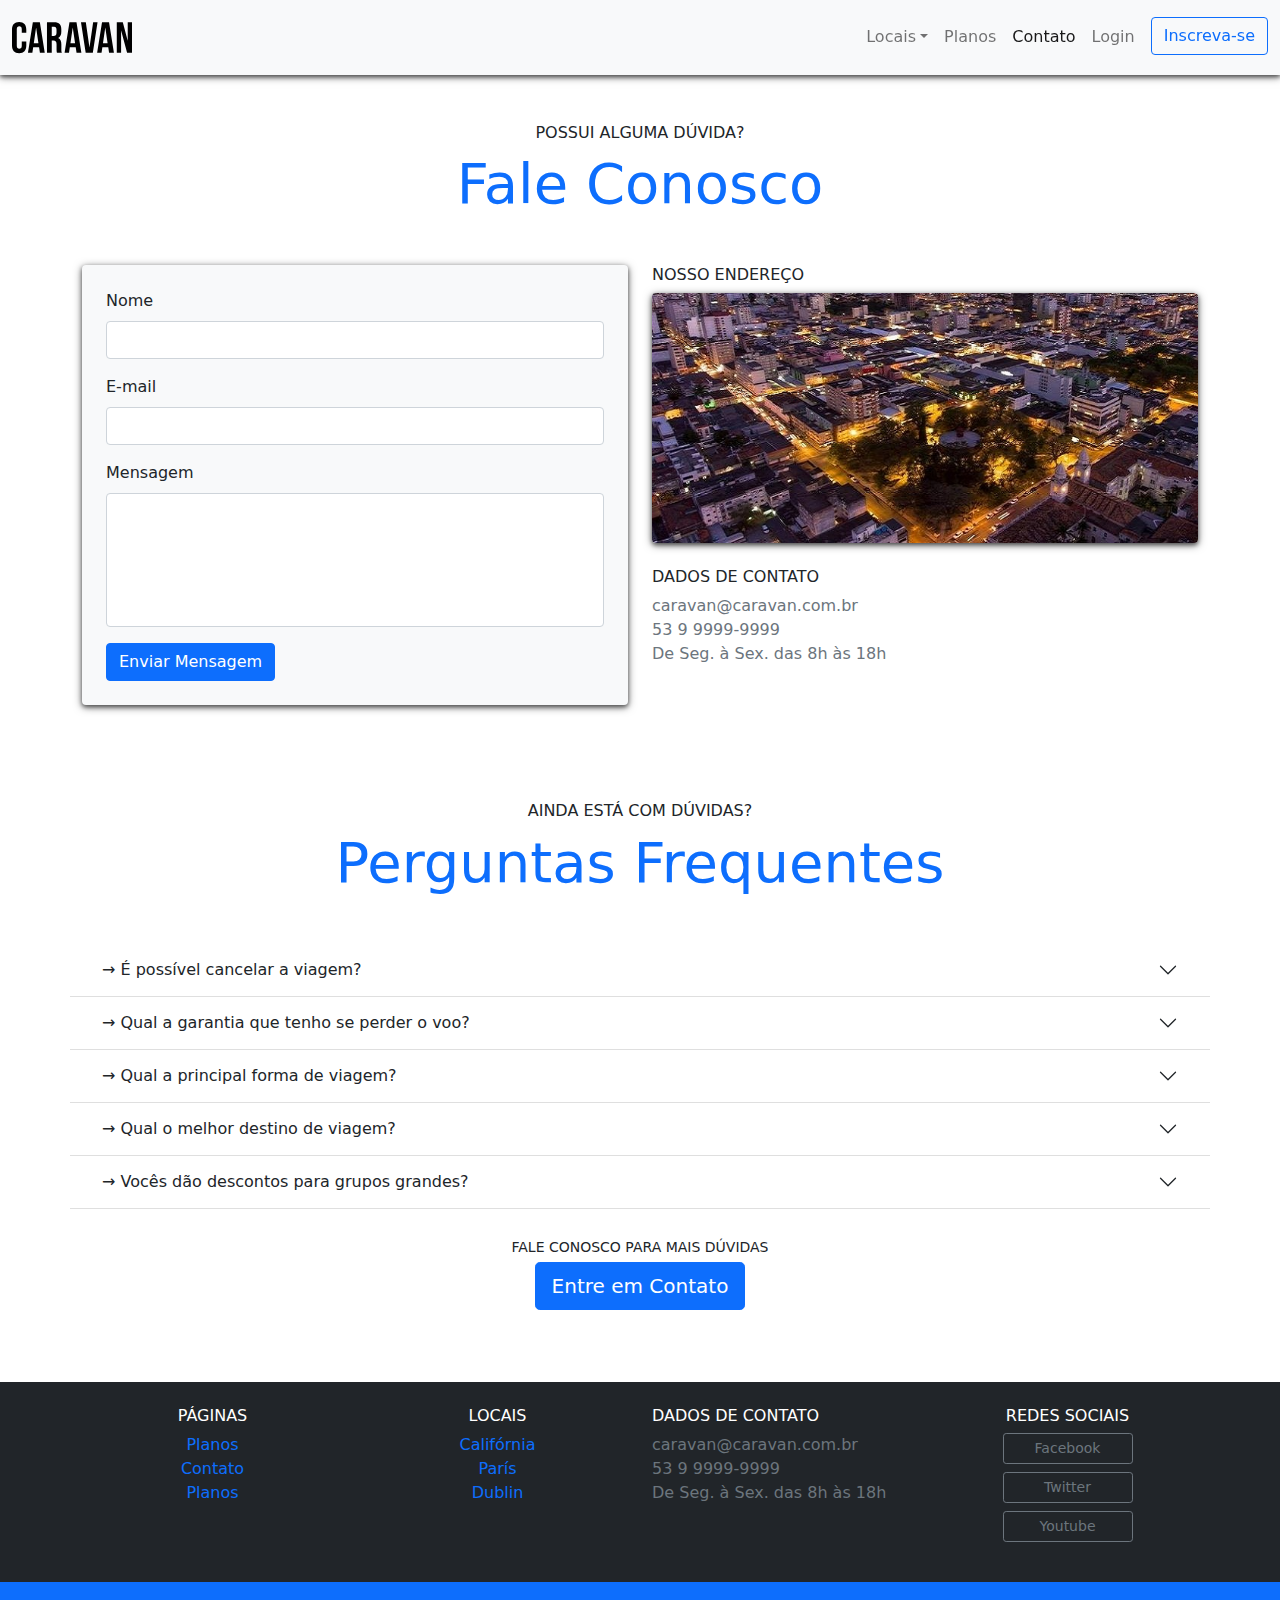
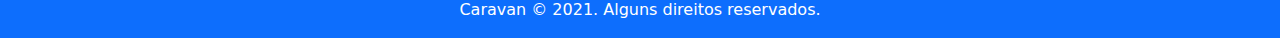
==== commit 4ef0ddc6: "returnig-theme-original" ====
--- a/contato.html
+++ b/contato.html
@@ -1,4 +1,351 @@
-<!DOCTYPE html><html lang="pt-br"> <head> <meta charset="UTF-8"/> <meta http-equiv="X-UA-Compatible" content="IE=edge"/> <meta name="viewport" content="width=device-width, initial-scale=1.0, shrink-to-fit=no"/> <link rel="stylesheet" href="css/bootstrap.css"/> <link rel="stylesheet" href="css/style.css"/> <title>Caravan - Contato</title> </head> <body> <nav class="navbar fixed-top navbar-expand-md navbar-light bg-light py-3 box-shadow"> <div class="container-fluid"> <a class="navbar-brand" href="index.html"> <img src="img/caravan.svg" alt="Caravan"/> </a> <button class="navbar-toggler" type="button" data-bs-toggle="collapse" data-bs-target="#navbarSupportedContent" aria-controls="navbarSupportedContent" aria-expanded="false" aria-label="Abrir Navegação" > <span class="navbar-toggler-icon"></span> </button> <div class="collapse navbar-collapse" id="navbarSupportedContent"> <ul class="navbar-nav ms-auto"> <li class="nav-item dropdown"> <a class="nav-link dropdown-toggle" href="local.html" id="navbarDropdown" role="button" data-bs-toggle="dropdown" aria-expanded="false" >Locais</a > <ul class="dropdown-menu bg-quite-white" aria-labelledby="navbarDropdown"> <li><a class="dropdown-item" href="local.html">Califórnia</a></li><li><a class="dropdown-item" href="local.html">París</a></li><li><a class="dropdown-item" href="local.html">Dublin</a></li></ul> </li><li class="nav-item"> <a class="nav-link" href="planos.html">Planos</a> </li><li class="nav-item"> <a class="nav-link active" href="contato.html">Contato</a> </li><li class="nav-item"> <a class="nav-link" data-bs-toggle="modal" data-bs-target="#modalLogin" href="#">Login</a> </li><li class="nav-item"> <a class="btn btn-outline-primary ms-md-2" href="inscricao.html">Inscreva-se</a> </li></ul> </div></div></nav> <div class="modal fade" id="modalLogin" tabindex="-1" aria-labelledby="modalLoginLabel" aria-hidden="true"> <div class="modal-dialog"> <div class="modal-content bg-quite-white"> <div class="modal-header"> <h5 class="modal-title" id="modalLoginLabel">Entre na sua Conta</h5> <button type="button" class="btn-close" data-bs-dismiss="modal" aria-label="Close"></button> </div><div class="modal-body"> <form> <div class="mb-3"> <label for="loginEmail" class="form-label">E-mail</label> <input type="email" class="form-control" id="loginEmail"> </div><div class="mb-3"> <label for="inputPassword" class="form-label">Senha</label> <input type="password" class="form-control" id="inputPassword"> </div><div class="mb-3 form-check"> <input type="checkbox" class="form-check-input pointer" id="check-box"> <label class="form-check-label pointer" for="check-box">Lembrar-me</label> </div><button type="submit" class="btn btn-primary">Entrar na conta</button> <div id="passwordHelp" class="form-text">Esqueceu a senha? <a href="$">Clique aqui.</a> </div></form> </div></div></div></div><section class="container"> <div class="my-5 text-center"> <span class="h6 d-block">POSSUI ALGUMA DÚVIDA?</span> <h1 class="display-4 text-primary">Fale Conosco</h1> </div><div class="row"> <div class="col-lg mb-5"> <form class="bg-light rounded p-4 box-shadow" action=""> <div class="mb-3"> <label for="nome" class="form-label">Nome</label> <input type="text" class="form-control" id="nome"> </div><div class="mb-3"> <label for="email" class="form-label">E-mail</label> <input type="email" class="form-control" id="email"> </div><div class="mb-3"> <label for="mensagem" class="form-label">Mensagem</label> <textarea class="form-control" id="mensagem" rows="5" style="resize: none"></textarea> </div><button type="submit" class="btn btn-primary">Enviar Mensagem</button> </form> </div><div class="col-lg"> <h2 class="h6">NOSSO ENDEREÇO</h2> <a href="#"> <img class="img-fluid box-shadow rounded mb-4" src="img/mapa.png" alt="Endereço da Empresa"> </a> <h2 class="h6">DADOS DE CONTATO</h2> <ul class="list-unstyled"> <li>caravan@caravan.com.br</li><li>53 9 9999-9999</li><li>De Seg. à Sex. das 8h às 18h</li></ul> </div></div></section> <section class="container"> <div class="my-5 text-center"> <span class="h6 d-block">AINDA ESTÁ COM DÚVIDAS?</span> <h2 class="display-4 text-primary">Perguntas Frequentes</h2> </div><div class="accordion accordion-flush row justify-content-center" id="accordionFlushExample"> <div class="accordion-item .col-4"> <h2 class="accordion-header" id="flush-headingOne"> <button class="accordion-button collapsed" type="button" data-bs-toggle="collapse" data-bs-target="#flush-collapseOne" aria-expanded="false" aria-controls="flush-collapseOne" > → É possível cancelar a viagem? </button> </h2> <div id="flush-collapseOne" class="accordion-collapse collapse" aria-labelledby="flush-headingOne" data-bs-parent="#accordionFlushExample" > <div class="accordion-body"> Conforme o que está previsto em lei, o consumidor que não pode viajar tem o direito de desistir e efetuar facilmente o cancelamento de pacote de viagem sem maiores burocracias. Este procedimento precisa ser tão simples e prático como o fechamento do contrato ou compra das passagens. </div></div></div><div class="accordion-item .col-4"> <h2 class="accordion-header" id="flush-headingTwo"> <button class="accordion-button collapsed" type="button" data-bs-toggle="collapse" data-bs-target="#flush-collapseTwo" aria-expanded="false" aria-controls="flush-collapseTwo" > → Qual a garantia que tenho se perder o voo? </button> </h2> <div id="flush-collapseTwo" class="accordion-collapse collapse" aria-labelledby="flush-headingTwo" data-bs-parent="#accordionFlushExample" > <div class="accordion-body"> No entanto, nem tudo esta perdido, já que de acordo com as determinações da Agência Nacional de Aviação Civil, ANAC, a passagem aérea tem validade de 12 meses a partir de sua emissão, o que quer dizer que, mesmo perdendo o voo, você não perderá o dinheiro investido na passagem. </div></div></div><div class="accordion-item .col-4"> <h2 class="accordion-header" id="flush-headingThree"> <button class="accordion-button collapsed" type="button" data-bs-toggle="collapse" data-bs-target="#flush-collapseThree" aria-expanded="false" aria-controls="flush-collapseThree" > → Qual a principal forma de viagem? </button> </h2> <div id="flush-collapseThree" class="accordion-collapse collapse" aria-labelledby="flush-headingThree" data-bs-parent="#accordionFlushExample" > <div class="accordion-body"> Caso a viagem seja durante as suas férias ou folgas, você deve considerar destinos mais próximos. O custo de passagens aéreas mais o tempo que você vai passar no avião não compensa uma semana na Europa ou em qualquer outro lugar longe. Isso faz com que o custo benefício da viagem (levando em consideração as experiências que você poderia ter) seja muito baixo. </div></div></div><div class="accordion-item .col-6"> <h2 class="accordion-header" id="flush-headingFour"> <button class="accordion-button collapsed" type="button" data-bs-toggle="collapse" data-bs-target="#flush-collapseFour" aria-expanded="false" aria-controls="flush-collapseFour" > → Qual o melhor destino de viagem? </button> </h2> <div id="flush-collapseFour" class="accordion-collapse collapse" aria-labelledby="flush-headingFour" data-bs-parent="#accordionFlushExample" > <div class="accordion-body"> O interesse crescente dos brasileiros (e estrangeiros) pela - Califórnia (EUA) tem motivo! Dentro da nossa lista, certamente este é o país que reúne mais atrativos: praias, comida boa, belíssima arquitetura, voos diretos do Brasil e um custo bem mais baixo que seus vizinhos do norte. </div></div></div><div class="accordion-item .col-6"> <h2 class="accordion-header" id="flush-headingFive"> <button class="accordion-button collapsed" type="button" data-bs-toggle="collapse" data-bs-target="#flush-collapseFive" aria-expanded="false" aria-controls="flush-collapseFive" > → Vocês dão descontos para grupos grandes? </button> </h2> <div id="flush-collapseFive" class="accordion-collapse collapse" aria-labelledby="flush-headingFive" data-bs-parent="#accordionFlushExample" > <div class="accordion-body"> Sim, se houver um grupo de no mínimo 8 pessoas, entrar em conotato conosco. Nossa idéia é sempre dar descontos para grupos de pessoas que fazem viagens juntos. </div></div></div><div class="text-center my-4"> <p class="small m-1">FALE CONOSCO PARA MAIS DÚVIDAS</p><a class="btn btn-primary btn-lg" href="contato.html">Entre em Contato</a> </div></section> <footer class="bg-dark mt-5"> <div class="container py-4"> <div class="row"> <div class="col-md-3 col-6 text-center"> <h4 class="h6">PÁGINAS</h4> <ul class="list-unstyled"> <li> <a href="planos.html">Planos</a> </li><li> <a href="contato.html">Contato</a> </li><li> <a href="inscricao.html">Planos</a> </li></ul> </div><div class="col-md-3 col-6 text-center"> <h4 class="h6">LOCAIS</h4> <ul class="list-unstyled"> <li> <a href="local.html">Califórnia</a> </li><li> <a href="local.html">París</a> </li><li> <a href="local.html">Dublin</a> </li></ul> </div><div class="col-md-3 col-6 "> <h4 class="h6">DADOS DE CONTATO</h4> <ul class="list-unstyled"> <li>caravan@caravan.com.br</li><li>53 9 9999-9999</li><li>De Seg. à Sex. das 8h às 18h</li></ul> </div><div class="col-md-3 col-6 text-center"> <h4 class="h6">REDES SOCIAIS</h4> <ul class="list-unstyled"> <li> <a class="btn btn-outline-secondary btn-sm d-block mb-2 mx-auto" style="max-width: 130px;" href="#">Facebook</a> </li><li> <a class="btn btn-outline-secondary btn-sm d-block mb-2 mx-auto" style="max-width: 130px;" href="#">Twitter</a> </li><li> <a class="btn btn-outline-secondary btn-sm d-block mb-2 mx-auto" style="max-width: 130px;" href="#">Youtube</a> </li></ul> </div></div></div><div class="bg-primary text-center py-3"> <p class="mb-0">Caravan © 2021. Alguns direitos reservados.</p></div></footer> <script type="text/javascript" src="js/bootstrap.js"></script> </body></html>
-=======
-<!DOCTYPE html><html lang="pt-br"> <head> <meta charset="UTF-8"/> <meta http-equiv="X-UA-Compatible" content="IE=edge"/> <meta name="viewport" content="width=device-width, initial-scale=1.0, shrink-to-fit=no"/> <link rel="stylesheet" href="css/bootstrap.css"/> <link rel="stylesheet" href="css/style.css"/> <title>Caravan - Contato</title> </head> <body> <nav class="navbar fixed-top navbar-expand-md navbar-light bg-light py-3 box-shadow"> <div class="container-fluid"> <a class="navbar-brand" href="index.html"> <img src="img/caravan.svg" alt="Caravan"/> </a> <button class="navbar-toggler" type="button" data-bs-toggle="collapse" data-bs-target="#navbarSupportedContent" aria-controls="navbarSupportedContent" aria-expanded="false" aria-label="Abrir Navegação" > <span class="navbar-toggler-icon"></span> </button> <div class="collapse navbar-collapse" id="navbarSupportedContent"> <ul class="navbar-nav ms-auto"> <li class="nav-item dropdown"> <a class="nav-link dropdown-toggle" href="local.html" id="navbarDropdown" role="button" data-bs-toggle="dropdown" aria-expanded="false" >Locais</a > <ul class="dropdown-menu bg-quite-white" aria-labelledby="navbarDropdown"> <li><a class="dropdown-item" href="local.html">Califórnia</a></li><li><a class="dropdown-item" href="local.html">París</a></li><li><a class="dropdown-item" href="local.html">Dublin</a></li></ul> </li><li class="nav-item"> <a class="nav-link" href="planos.html">Planos</a> </li><li class="nav-item"> <a class="nav-link active" href="contato.html">Contato</a> </li><li class="nav-item"> <a class="nav-link" data-bs-toggle="modal" data-bs-target="#modalLogin" href="#">Login</a> </li><li class="nav-item"> <a class="btn btn-outline-primary ms-md-2" href="inscricao.html">Inscreva-se</a> </li></ul> </div></div></nav> <div class="modal fade" id="modalLogin" tabindex="-1" aria-labelledby="modalLoginLabel" aria-hidden="true"> <div class="modal-dialog"> <div class="modal-content bg-quite-white"> <div class="modal-header"> <h5 class="modal-title" id="modalLoginLabel">Entre na sua Conta</h5> <button type="button" class="btn-close" data-bs-dismiss="modal" aria-label="Close"></button> </div><div class="modal-body"> <form> <div class="mb-3"> <label for="loginEmail" class="form-label">E-mail</label> <input type="email" class="form-control" id="loginEmail"> </div><div class="mb-3"> <label for="inputPassword" class="form-label">Senha</label> <input type="password" class="form-control" id="inputPassword"> </div><div class="mb-3 form-check"> <input type="checkbox" class="form-check-input pointer" id="check-box"> <label class="form-check-label pointer" for="check-box">Lembrar-me</label> </div><button type="submit" class="btn btn-primary">Entrar na conta</button> <div id="passwordHelp" class="form-text">Esqueceu a senha? <a href="$">Clique aqui.</a> </div></form> </div></div></div></div><section class="container"> <div class="my-5 text-center"> <span class="h6 d-block">POSSUI ALGUMA DÚVIDA?</span> <h1 class="display-4 text-primary">Fale Conosco</h1> </div><div class="row"> <div class="col-lg mb-5"> <form class="bg-light rounded p-4 box-shadow" action=""> <div class="mb-3"> <label for="nome" class="form-label">Nome</label> <input type="text" class="form-control" id="nome"> </div><div class="mb-3"> <label for="email" class="form-label">E-mail</label> <input type="email" class="form-control" id="email"> </div><div class="mb-3"> <label for="mensagem" class="form-label">Mensagem</label> <textarea class="form-control" id="mensagem" rows="5" style="resize: none"></textarea> </div><button type="submit" class="btn btn-primary">Enviar Mensagem</button> </form> </div><div class="col-lg"> <h2 class="h6">NOSSO ENDEREÇO</h2> <a href="#"> <img class="img-fluid box-shadow rounded mb-4" src="img/mapa.png" alt="Endereço da Empresa"> </a> <h2 class="h6">DADOS DE CONTATO</h2> <ul class="list-unstyled"> <li>caravan@caravan.com.br</li><li>53 9 9999-9999</li><li>De Seg. à Sex. das 8h às 18h</li></ul> </div></div></section> <section class="container"> <div class="my-5 text-center"> <span class="h6 d-block">AINDA ESTÁ COM DÚVIDAS?</span> <h2 class="display-4 text-primary">Perguntas Frequentes</h2> </div><div class="accordion accordion-flush row justify-content-center" id="accordionFlushExample"> <div class="accordion-item .col-4"> <h2 class="accordion-header" id="flush-headingOne"> <button class="accordion-button collapsed" type="button" data-bs-toggle="collapse" data-bs-target="#flush-collapseOne" aria-expanded="false" aria-controls="flush-collapseOne" > → É possível cancelar a viagem? </button> </h2> <div id="flush-collapseOne" class="accordion-collapse collapse" aria-labelledby="flush-headingOne" data-bs-parent="#accordionFlushExample" > <div class="accordion-body"> Conforme o que está previsto em lei, o consumidor que não pode viajar tem o direito de desistir e efetuar facilmente o cancelamento de pacote de viagem sem maiores burocracias. Este procedimento precisa ser tão simples e prático como o fechamento do contrato ou compra das passagens. </div></div></div><div class="accordion-item .col-4"> <h2 class="accordion-header" id="flush-headingTwo"> <button class="accordion-button collapsed" type="button" data-bs-toggle="collapse" data-bs-target="#flush-collapseTwo" aria-expanded="false" aria-controls="flush-collapseTwo" > → Qual a garantia que tenho se perder o voo? </button> </h2> <div id="flush-collapseTwo" class="accordion-collapse collapse" aria-labelledby="flush-headingTwo" data-bs-parent="#accordionFlushExample" > <div class="accordion-body"> No entanto, nem tudo esta perdido, já que de acordo com as determinações da Agência Nacional de Aviação Civil, ANAC, a passagem aérea tem validade de 12 meses a partir de sua emissão, o que quer dizer que, mesmo perdendo o voo, você não perderá o dinheiro investido na passagem. </div></div></div><div class="accordion-item .col-4"> <h2 class="accordion-header" id="flush-headingThree"> <button class="accordion-button collapsed" type="button" data-bs-toggle="collapse" data-bs-target="#flush-collapseThree" aria-expanded="false" aria-controls="flush-collapseThree" > → Qual a principal forma de viagem? </button> </h2> <div id="flush-collapseThree" class="accordion-collapse collapse" aria-labelledby="flush-headingThree" data-bs-parent="#accordionFlushExample" > <div class="accordion-body"> Caso a viagem seja durante as suas férias ou folgas, você deve considerar destinos mais próximos. O custo de passagens aéreas mais o tempo que você vai passar no avião não compensa uma semana na Europa ou em qualquer outro lugar longe. Isso faz com que o custo benefício da viagem (levando em consideração as experiências que você poderia ter) seja muito baixo. </div></div></div><div class="accordion-item .col-6"> <h2 class="accordion-header" id="flush-headingFour"> <button class="accordion-button collapsed" type="button" data-bs-toggle="collapse" data-bs-target="#flush-collapseFour" aria-expanded="false" aria-controls="flush-collapseFour" > → Qual o melhor destino de viagem? </button> </h2> <div id="flush-collapseFour" class="accordion-collapse collapse" aria-labelledby="flush-headingFour" data-bs-parent="#accordionFlushExample" > <div class="accordion-body"> O interesse crescente dos brasileiros (e estrangeiros) pela - Califórnia (EUA) tem motivo! Dentro da nossa lista, certamente este é o país que reúne mais atrativos: praias, comida boa, belíssima arquitetura, voos diretos do Brasil e um custo bem mais baixo que seus vizinhos do norte. </div></div></div><div class="accordion-item .col-6"> <h2 class="accordion-header" id="flush-headingFive"> <button class="accordion-button collapsed" type="button" data-bs-toggle="collapse" data-bs-target="#flush-collapseFive" aria-expanded="false" aria-controls="flush-collapseFive" > → Vocês dão descontos para grupos grandes? </button> </h2> <div id="flush-collapseFive" class="accordion-collapse collapse" aria-labelledby="flush-headingFive" data-bs-parent="#accordionFlushExample" > <div class="accordion-body"> Sim, se houver um grupo de no mínimo 8 pessoas, entrar em conotato conosco. Nossa idéia é sempre dar descontos para grupos de pessoas que fazem viagens juntos. </div></div></div><div class="text-center my-4"> <p class="small m-1">FALE CONOSCO PARA MAIS DÚVIDAS</p><a class="btn btn-primary btn-lg" href="contato.html">Entre em Contato</a> </div></section> <footer class="bg-dark mt-5"> <div class="container py-4"> <div class="row"> <div class="col-md-3 col-6 text-center"> <h4 class="h6">PÁGINAS</h4> <ul class="list-unstyled"> <li> <a href="planos.html">Planos</a> </li><li> <a href="contato.html">Contato</a> </li><li> <a href="inscricao.html">Planos</a> </li></ul> </div><div class="col-md-3 col-6 text-center"> <h4 class="h6">LOCAIS</h4> <ul class="list-unstyled"> <li> <a href="local.html">Califórnia</a> </li><li> <a href="local.html">París</a> </li><li> <a href="local.html">Dublin</a> </li></ul> </div><div class="col-md-3 col-6 "> <h4 class="h6">DADOS DE CONTATO</h4> <ul class="list-unstyled"> <li>caravan@caravan.com.br</li><li>53 9 9999-9999</li><li>De Seg. à Sex. das 8h às 18h</li></ul> </div><div class="col-md-3 col-6 text-center"> <h4 class="h6">REDES SOCIAIS</h4> <ul class="list-unstyled"> <li> <a class="btn btn-outline-secondary btn-sm d-block mb-2 mx-auto" style="max-width: 130px;" href="#">Facebook</a> </li><li> <a class="btn btn-outline-secondary btn-sm d-block mb-2 mx-auto" style="max-width: 130px;" href="#">Twitter</a> </li><li> <a class="btn btn-outline-secondary btn-sm d-block mb-2 mx-auto" style="max-width: 130px;" href="#">Youtube</a> </li></ul> </div></div></div><div class="bg-primary text-center py-3"> <p class="mb-0">Caravan © 2021. Alguns direitos reservados.</p></div></footer> <script type="text/javascript" src="js/bootstrap.js"></script> </body></html>
->>>>>>> 1f976f9cf798e30482e33ae999123fc01a5d2e24
+<!DOCTYPE html>
+<html lang="pt-br">
+    <head>
+        <meta charset="UTF-8" />
+        <meta http-equiv="X-UA-Compatible" content="IE=edge" />
+        <meta name="viewport" content="width=device-width, initial-scale=1.0, shrink-to-fit=no" />
+        <link rel="stylesheet" href="css/bootstrap.css" />
+        <link rel="stylesheet" href="css/style.css" />
+        <title>Caravan - Contato</title>
+    </head>
+    <body>
+
+        <!---------------------------------------------------------------------------------->
+        <!--------------------------- MENU DE NAVEGAÇÃO ------------------------------------>
+        <!---------------------------------------------------------------------------------->
+
+        <nav class="navbar fixed-top navbar-expand-md navbar-light bg-light py-3 box-shadow">
+            <div class="container-fluid">
+                <a class="navbar-brand" href="index.html">
+                    <img src="img/caravan.svg" alt="Caravan" />
+                </a>
+                <button
+                    class="navbar-toggler"
+                    type="button"
+                    data-bs-toggle="collapse"
+                    data-bs-target="#navbarSupportedContent"
+                    aria-controls="navbarSupportedContent"
+                    aria-expanded="false"
+                    aria-label="Abrir Navegação"
+                >
+                    <span class="navbar-toggler-icon"></span>
+                </button>
+                <div class="collapse navbar-collapse" id="navbarSupportedContent">
+                    <ul class="navbar-nav ms-auto">
+                        <li class="nav-item dropdown">
+                            <a
+                                class="nav-link dropdown-toggle"
+                                href="local.html"
+                                id="navbarDropdown"
+                                role="button"
+                                data-bs-toggle="dropdown"
+                                aria-expanded="false"
+                                >Locais</a
+                            >
+                            <ul class="dropdown-menu" aria-labelledby="navbarDropdown">
+                                <li><a class="dropdown-item" href="local.html">Califórnia</a></li>
+                                <li><a class="dropdown-item" href="local.html">París</a></li>
+                                <li><a class="dropdown-item" href="local.html">Dublin</a></li>
+                            </ul>
+                        </li>
+                        <li class="nav-item">
+                            <a class="nav-link" href="planos.html">Planos</a>
+                        </li>
+                        <li class="nav-item">
+                            <a class="nav-link active" href="contato.html">Contato</a>
+                        </li>
+                        <li class="nav-item">
+                            <a class="nav-link" data-bs-toggle="modal" data-bs-target="#modalLogin" href="#">Login</a>
+                        </li>
+                        <li class="nav-item">
+                            <a class="btn btn-outline-primary ms-md-2" href="inscricao.html">Inscreva-se</a>
+                        </li>
+                    </ul>
+                </div>
+            </div>
+        </nav>
+
+        <!------------------------------------------------------------------------------->
+        <!-------------------------------- MODAL ---------------------------------------->
+        <!------------------------------------------------------------------------------->
+
+        <div class="modal fade" id="modalLogin" tabindex="-1" aria-labelledby="modalLoginLabel" aria-hidden="true">
+            <div class="modal-dialog">
+              <div class="modal-content">
+                <div class="modal-header">
+                    <h5 class="modal-title" id="modalLoginLabel">Entre na sua Conta</h5>
+                    <button type="button" class="btn-close" data-bs-dismiss="modal" aria-label="Close"></button>
+                </div>
+                <div class="modal-body">
+                    <form>
+                        <div class="mb-3">
+                          <label for="loginEmail" class="form-label">E-mail</label>
+                          <input type="email" class="form-control" id="loginEmail">
+                        </div>
+                        <div class="mb-3">
+                          <label for="inputPassword" class="form-label">Senha</label>
+                          <input type="password" class="form-control" id="inputPassword">
+                        </div>
+                        <div class="mb-3 form-check">
+                          <input type="checkbox" class="form-check-input" id="check-box">
+                          <label class="form-check-label" for="check-box">Lembrar-me</label>
+                        </div>
+                        <button type="submit" class="btn btn-primary">Entrar na conta</button>
+                        <div id="passwordHelp" class="form-text">Esqueceu a senha?
+                            <a href="$">Clique aqui.</a>
+                        </div>
+                      </form>
+                </div>
+              </div>
+            </div>
+          </div>
+
+        <!------------------------------------------------------------------------------>
+        <!------------------------------- CONTATO -------------------------------------->
+        <!------------------------------------------------------------------------------>
+
+        <section class="container">
+            <div class="my-5 text-center">
+                <span class="h6 d-block">POSSUI ALGUMA DÚVIDA?</span>
+                <h1 class="display-4 text-primary">Fale Conosco</h1>  
+            </div>
+            <div class="row">
+                <div class="col-lg mb-5">
+                    <form class="bg-light rounded p-4 box-shadow" action="">
+                        <div class="mb-3">
+                            <label for="nome" class="form-label">Nome</label>
+                            <input type="text" class="form-control" id="nome">
+                        </div>
+                        <div class="mb-3">
+                            <label for="email" class="form-label">E-mail</label>
+                            <input type="email" class="form-control" id="email">
+                        </div>
+                        <div class="mb-3">
+                            <label for="mensagem" class="form-label">Mensagem</label>
+                            <textarea class="form-control" id="mensagem" rows="5" style="resize: none"></textarea>
+                        </div>
+                        <button type="submit" class="btn btn-primary">Enviar Mensagem</button>
+                    </form>    
+                </div>
+                <div class="col-lg">
+                    <h2 class="h6">NOSSO ENDEREÇO</h2>
+                    <a href="#">
+                        <img class="img-fluid box-shadow rounded mb-4" src="img/mapa.png" alt="Endereço da Empresa">
+                    </a>
+                    <h2 class="h6">DADOS DE CONTATO</h2>
+                    <ul class="list-unstyled text-secondary">
+                        <li>caravan@caravan.com.br</li>
+                        <li>53 9 9999-9999</li>
+                        <li>De Seg. à Sex. das 8h às 18h</li>
+                    </ul>
+                </div>
+            </div>    
+        </section>
+
+        <!------------------------------------------------------------------------------->
+        <!--------------------------------- ACCORDION ----------------------------------->
+        <!------------------------------------------------------------------------------->
+
+        <section class="container">
+            <div class="my-5 text-center">
+                <span class="h6 d-block">AINDA ESTÁ COM DÚVIDAS?</span>
+                <h2 class="display-4 text-primary">Perguntas Frequentes</h2>
+            </div>
+            <div class="accordion accordion-flush row justify-content-center" id="accordionFlushExample">
+                <div class="accordion-item .col-4">
+                    <h2 class="accordion-header" id="flush-headingOne">
+                        <button
+                            class="accordion-button collapsed"
+                            type="button"
+                            data-bs-toggle="collapse"
+                            data-bs-target="#flush-collapseOne"
+                            aria-expanded="false"
+                            aria-controls="flush-collapseOne"
+                        >
+                            → É possível cancelar a viagem?
+                        </button>
+                    </h2>
+                    <div
+                        id="flush-collapseOne"
+                        class="accordion-collapse collapse"
+                        aria-labelledby="flush-headingOne"
+                        data-bs-parent="#accordionFlushExample"
+                    >
+                        <div class="accordion-body">
+                            Conforme o que está previsto em lei, o consumidor que não pode viajar tem o direito de desistir e efetuar facilmente o cancelamento de pacote de viagem sem maiores burocracias. Este procedimento precisa ser tão simples e prático como o fechamento do contrato ou compra das passagens.
+                        </div>
+                    </div>
+                </div>
+                <div class="accordion-item .col-4">
+                    <h2 class="accordion-header" id="flush-headingTwo">
+                        <button
+                            class="accordion-button collapsed"
+                            type="button"
+                            data-bs-toggle="collapse"
+                            data-bs-target="#flush-collapseTwo"
+                            aria-expanded="false"
+                            aria-controls="flush-collapseTwo"
+                        >
+                            → Qual a garantia que tenho se perder o voo?
+                        </button>
+                    </h2>
+                    <div
+                        id="flush-collapseTwo"
+                        class="accordion-collapse collapse"
+                        aria-labelledby="flush-headingTwo"
+                        data-bs-parent="#accordionFlushExample"
+                    >
+                        <div class="accordion-body">
+                            No entanto, nem tudo esta perdido, já que de acordo com as determinações da Agência Nacional de Aviação Civil, ANAC, a passagem aérea tem validade de 12 meses a partir de sua emissão, o que quer dizer que, mesmo perdendo o voo, você não perderá o dinheiro investido na passagem.
+                        </div>
+                    </div>
+                </div>
+                <div class="accordion-item .col-4">
+                    <h2 class="accordion-header" id="flush-headingThree">
+                        <button
+                            class="accordion-button collapsed"
+                            type="button"
+                            data-bs-toggle="collapse"
+                            data-bs-target="#flush-collapseThree"
+                            aria-expanded="false"
+                            aria-controls="flush-collapseThree"
+                        >
+                            → Qual a principal forma de viagem?
+                        </button>
+                    </h2>
+                    <div
+                        id="flush-collapseThree"
+                        class="accordion-collapse collapse"
+                        aria-labelledby="flush-headingThree"
+                        data-bs-parent="#accordionFlushExample"
+                    >
+                        <div class="accordion-body">
+                            Caso a viagem seja durante as suas férias ou folgas, você deve considerar destinos mais próximos. O custo de passagens aéreas mais o tempo que você vai passar no avião não compensa uma semana na Europa ou em qualquer outro lugar longe. Isso faz com que o custo benefício da viagem (levando em consideração as experiências que você poderia ter) seja muito baixo.
+                        </div>
+                    </div>
+                </div>
+                <div class="accordion-item .col-6">
+                    <h2 class="accordion-header" id="flush-headingFour">
+                        <button
+                            class="accordion-button collapsed"
+                            type="button"
+                            data-bs-toggle="collapse"
+                            data-bs-target="#flush-collapseFour"
+                            aria-expanded="false"
+                            aria-controls="flush-collapseFour"
+                        >
+                            → Qual o melhor destino de viagem?
+                        </button>
+                    </h2>
+                    <div
+                        id="flush-collapseFour"
+                        class="accordion-collapse collapse"
+                        aria-labelledby="flush-headingFour"
+                        data-bs-parent="#accordionFlushExample"
+                    >
+                        <div class="accordion-body">
+                            O interesse crescente dos brasileiros (e estrangeiros) pela - Califórnia (EUA) tem motivo! Dentro da nossa lista, certamente este é o país que reúne mais atrativos: praias, comida boa, belíssima arquitetura, voos diretos do Brasil e um custo bem mais baixo que seus vizinhos do norte.
+                        </div>
+                    </div>
+                </div>
+                <div class="accordion-item .col-6">
+                    <h2 class="accordion-header" id="flush-headingFive">
+                        <button
+                            class="accordion-button collapsed"
+                            type="button"
+                            data-bs-toggle="collapse"
+                            data-bs-target="#flush-collapseFive"
+                            aria-expanded="false"
+                            aria-controls="flush-collapseFive"
+                        >
+                            → Vocês dão descontos para grupos grandes?
+                        </button>
+                    </h2>
+                    <div
+                        id="flush-collapseFive"
+                        class="accordion-collapse collapse"
+                        aria-labelledby="flush-headingFive"
+                        data-bs-parent="#accordionFlushExample"
+                    >
+                        <div class="accordion-body">
+                            Sim, se houver um grupo de no mínimo 8 pessoas, entrar em conotato conosco. Nossa idéia é sempre dar descontos para grupos de pessoas que fazem viagens juntos.
+                        </div>
+                    </div>
+                </div>
+            <div class="text-center my-4">
+                <p class="small m-1">FALE CONOSCO PARA MAIS DÚVIDAS</p>
+                <a class="btn btn-primary btn-lg" href="contato.html">Entre em Contato</a>
+            </div>
+        </section>
+
+        <!------------------------------------------------------------------------------->
+        <!---------------------------------- FOOTER ------------------------------------->
+        <!------------------------------------------------------------------------------->
+
+        <footer class="bg-dark text-white mt-5">
+            <div class="container py-4">
+                <div class="row">
+                    <div class="col-md-3 col-6 text-center">
+                        <h4 class="h6">PÁGINAS</h4>
+                        <ul class="list-unstyled">
+                            <li>
+                                <a href="planos.html">Planos</a>
+                            </li>
+                            <li>
+                                <a href="contato.html">Contato</a>
+                            </li>
+                            <li>
+                                <a href="inscricao.html">Planos</a>
+                            </li>
+                        </ul>
+                    </div>
+                    <div class="col-md-3 col-6 text-center">
+                        <h4 class="h6">LOCAIS</h4>
+                        <ul class="list-unstyled">
+                            <li>
+                                <a href="local.html">Califórnia</a>
+                            </li>
+                            <li>
+                                <a href="local.html">París</a>
+                            </li>
+                            <li>
+                                <a href="local.html">Dublin</a>
+                            </li>
+                        </ul>
+                    </div>
+                    <div class="col-md-3 col-6 ">
+                        <h4 class="h6">DADOS DE CONTATO</h4>
+                        <ul class="list-unstyled text-secondary">
+                            <li>caravan@caravan.com.br</li>
+                            <li>53 9 9999-9999</li>
+                            <li>De Seg. à Sex. das 8h às 18h</li>
+                        </ul>
+                    </div>
+                    <div class="col-md-3 col-6 text-center">
+                        <h4 class="h6">REDES SOCIAIS</h4>
+                        <ul class="list-unstyled">
+                            <li>
+                                <a class="btn btn-outline-secondary btn-sm d-block mb-2 mx-auto" style="max-width: 130px;" href="#">Facebook</a>
+                            </li>
+                            <li>
+                                <a class="btn btn-outline-secondary btn-sm d-block mb-2 mx-auto" style="max-width: 130px;" href="#">Twitter</a>
+                            </li>
+                            <li>
+                                <a class="btn btn-outline-secondary btn-sm d-block mb-2 mx-auto" style="max-width: 130px;" href="#">Youtube</a>
+                            </li>
+                        </ul>
+                    </div>
+                </div>
+            </div>
+            <div class="bg-primary text-center py-3">
+                <p class="mb-0">Caravan © 2021. Alguns direitos reservados.</p>
+            </div>
+        </footer>
+
+        <!------------------------------------------------------------------------------->
+        <!--------------------------------- SCRIPTS ------------------------------------->
+        <!------------------------------------------------------------------------------->
+
+        <script type="text/javascript" src="js/bootstrap.js"></script>
+    </body>
+</html>
